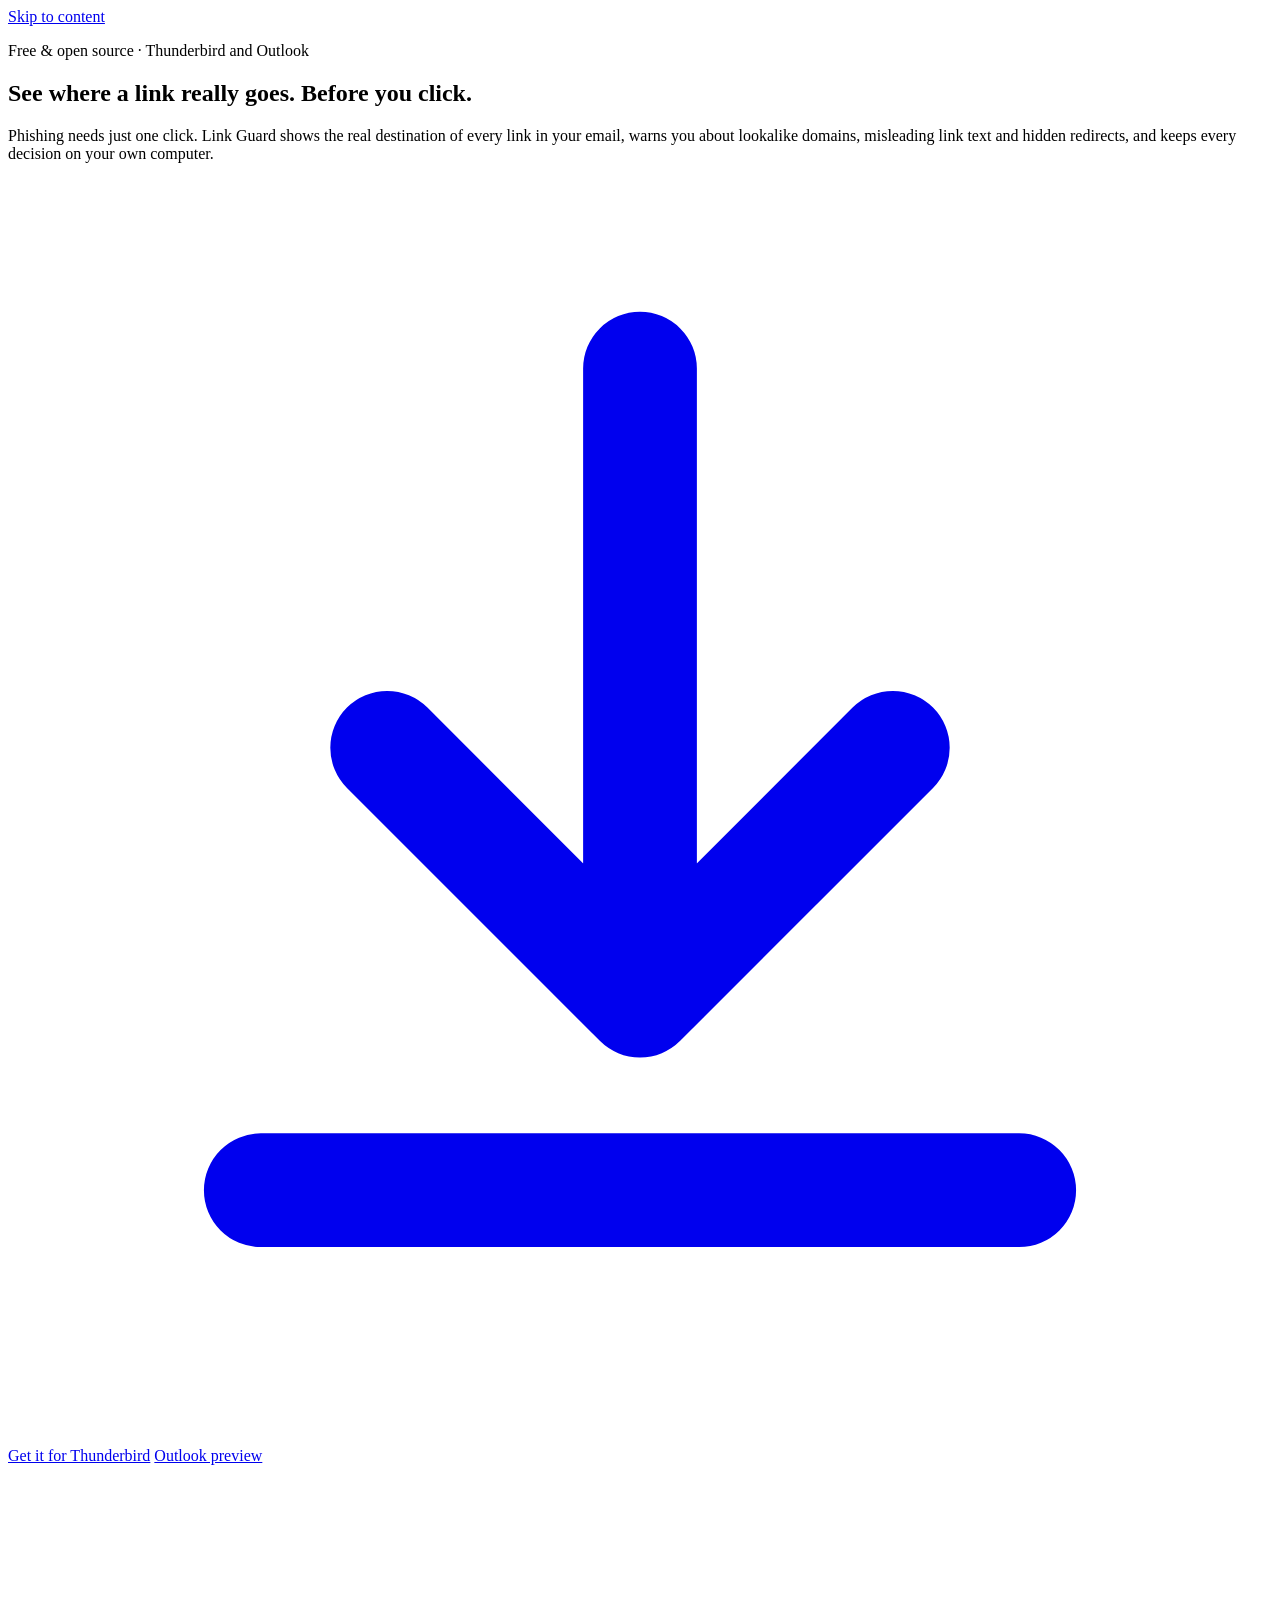
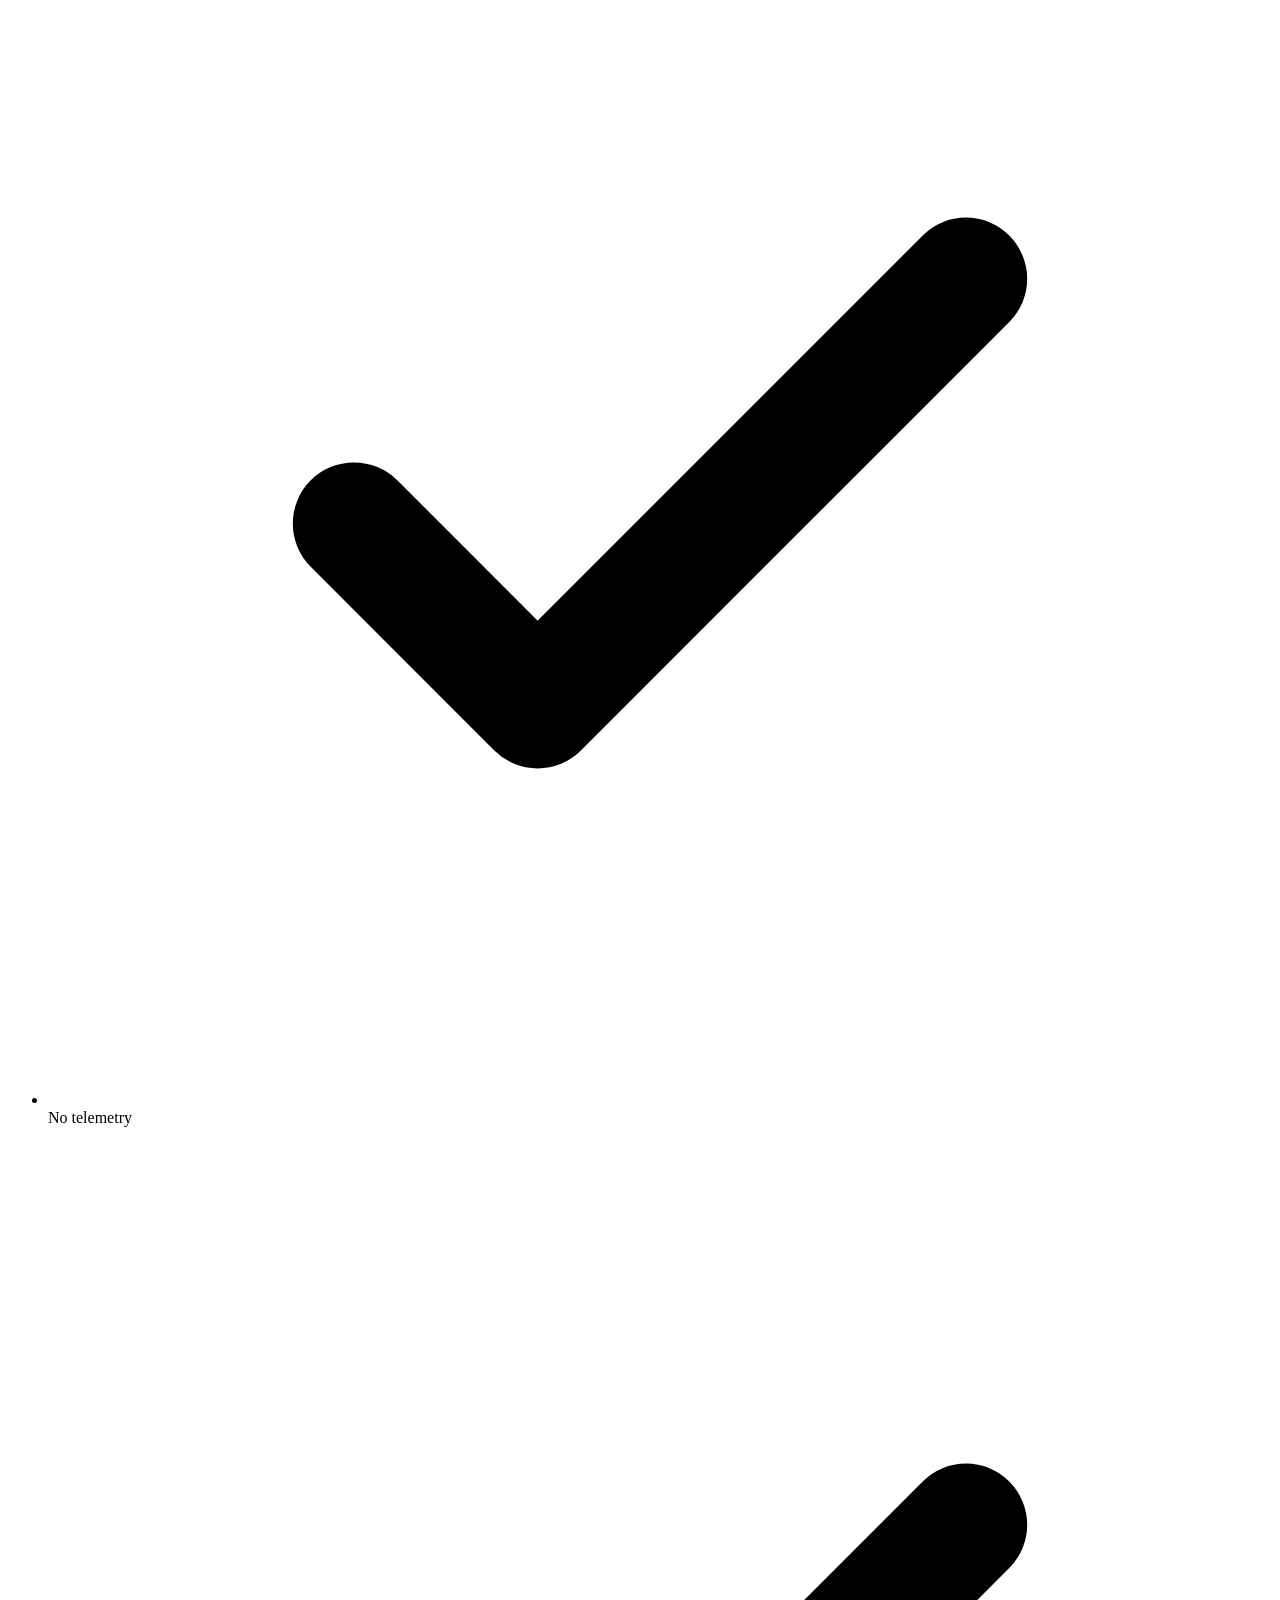
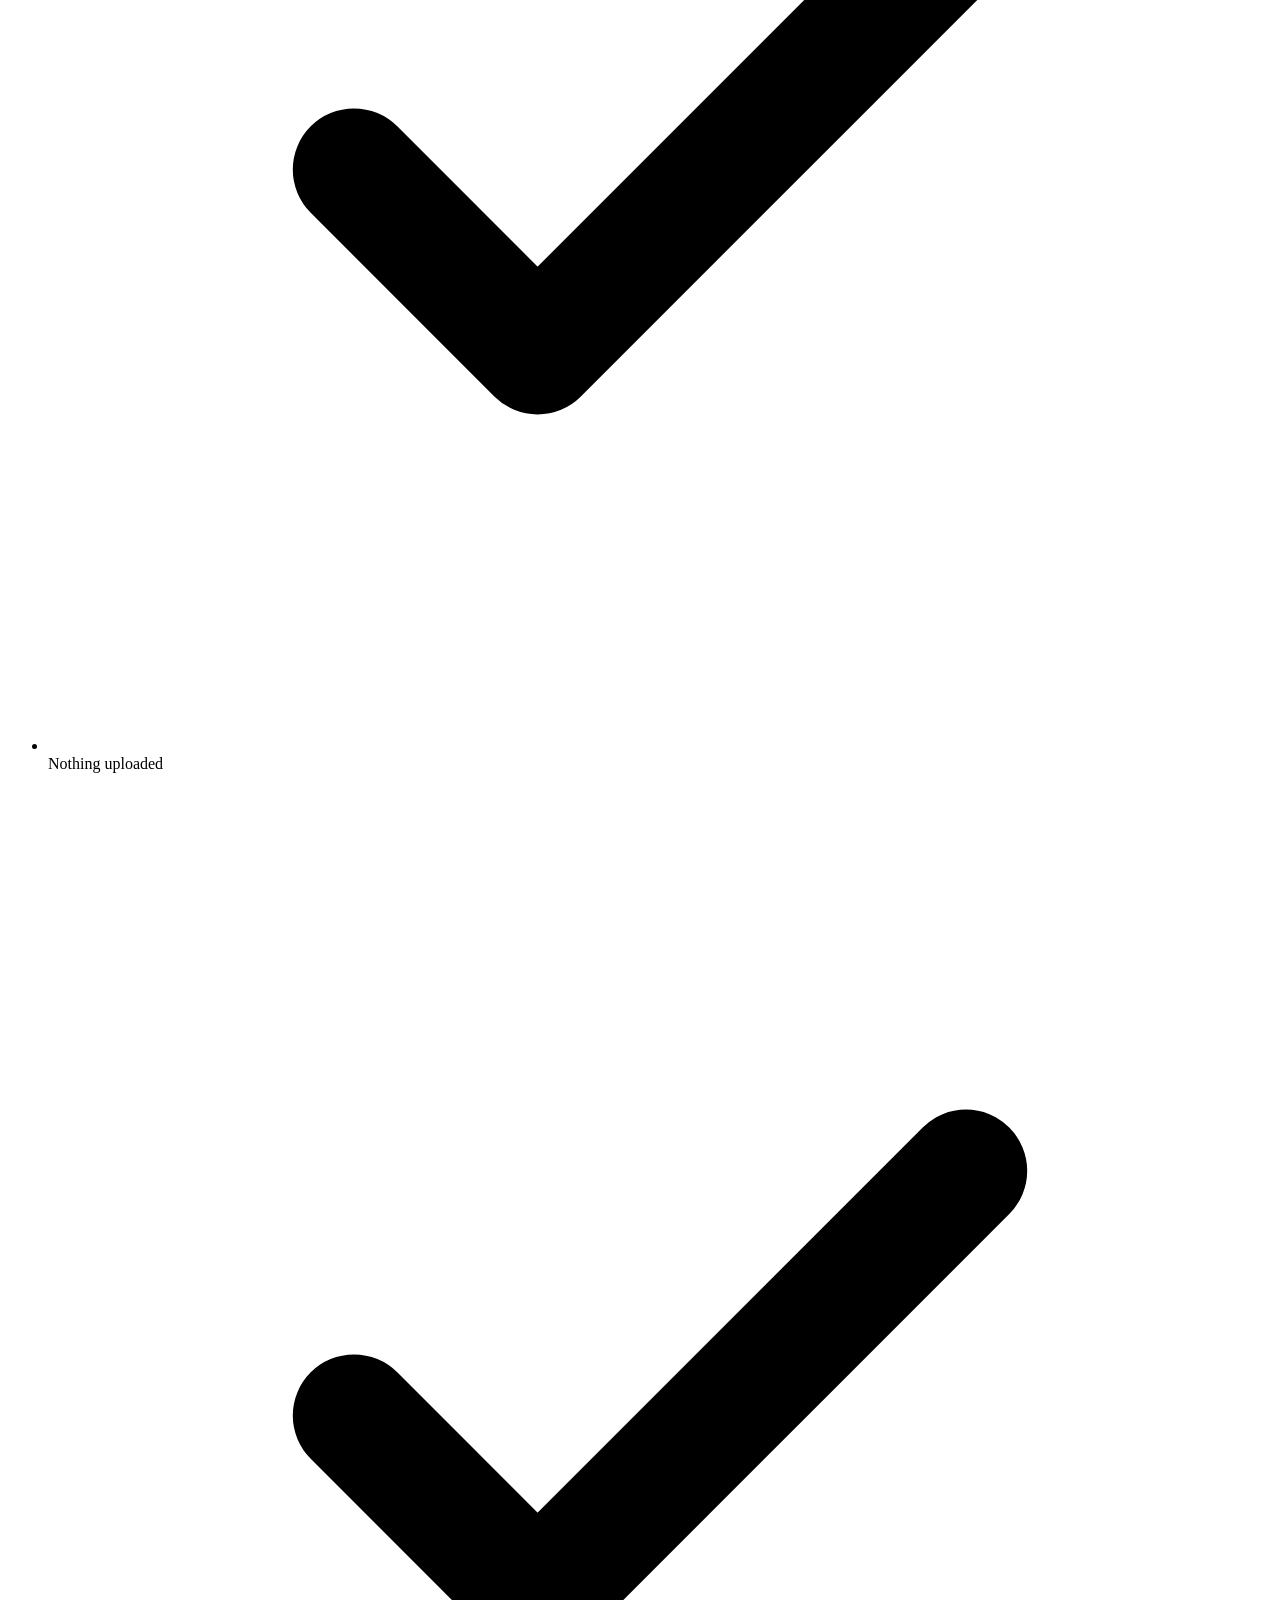
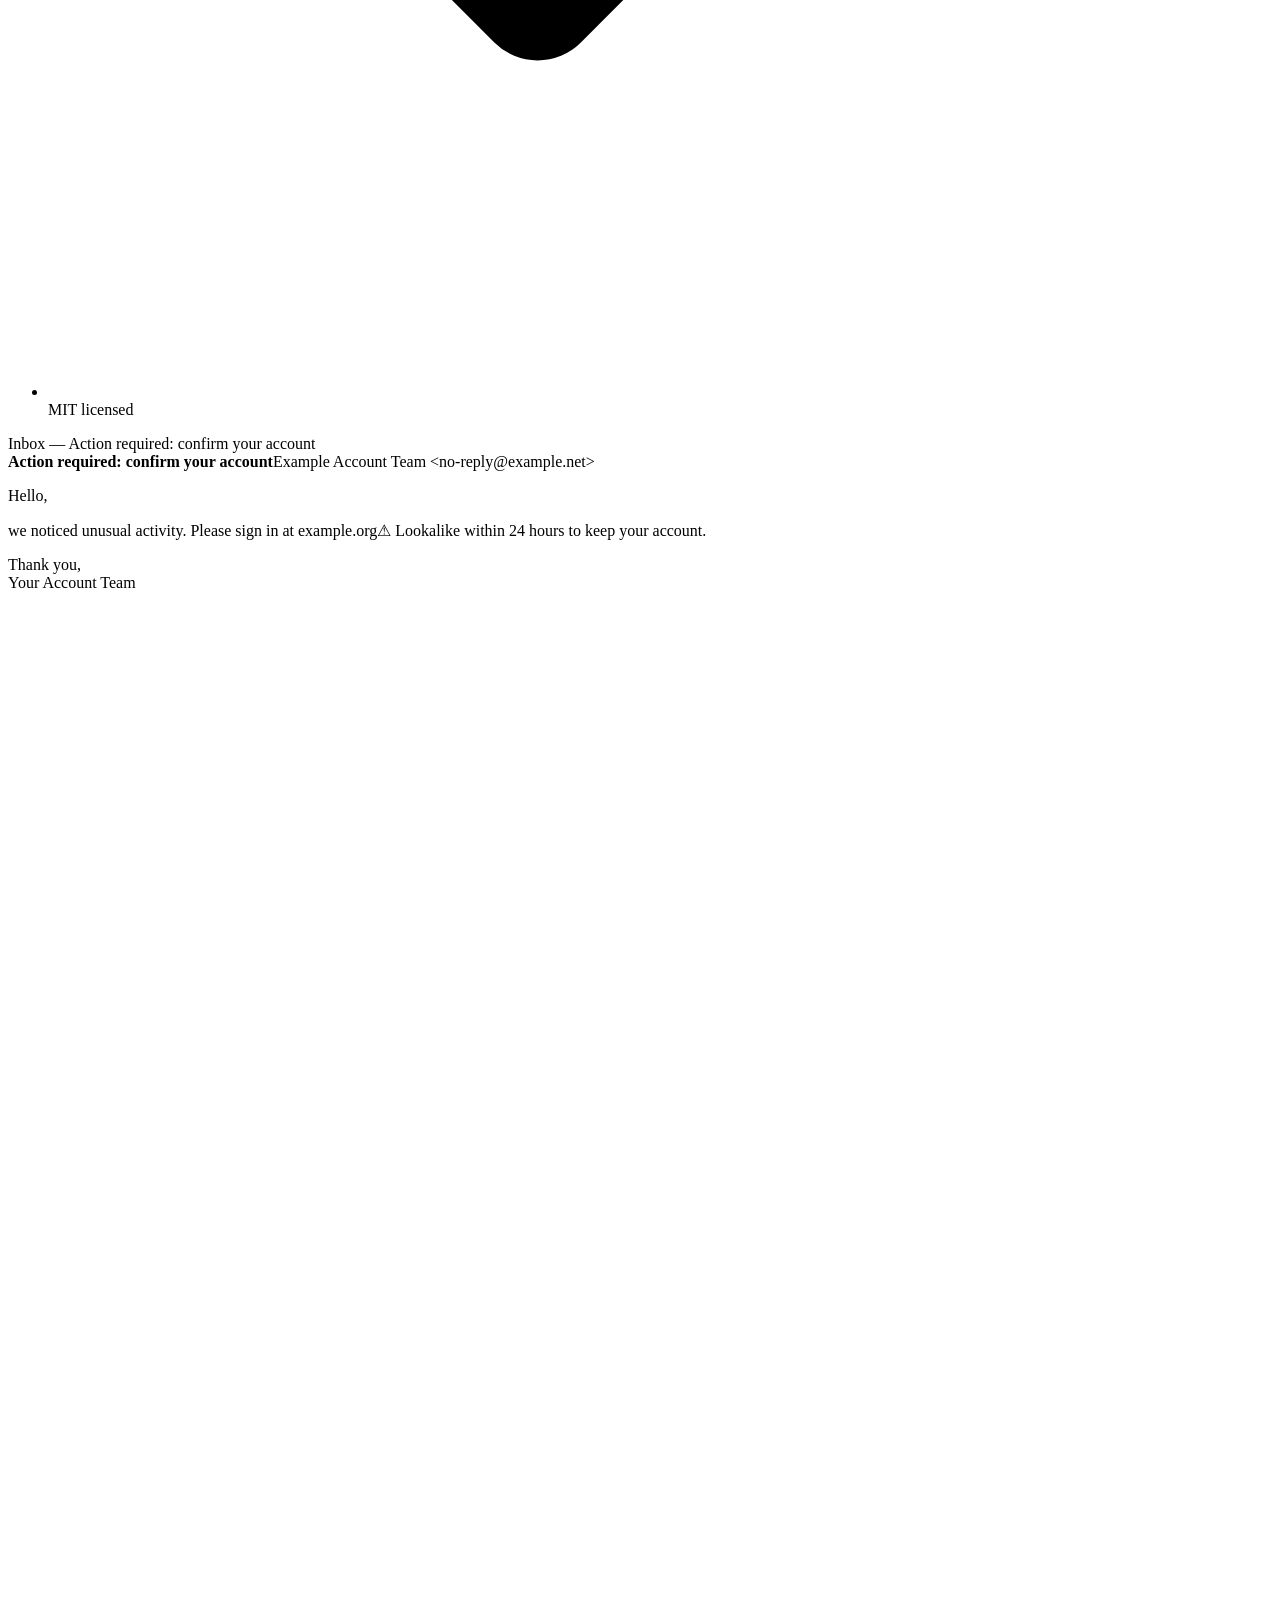
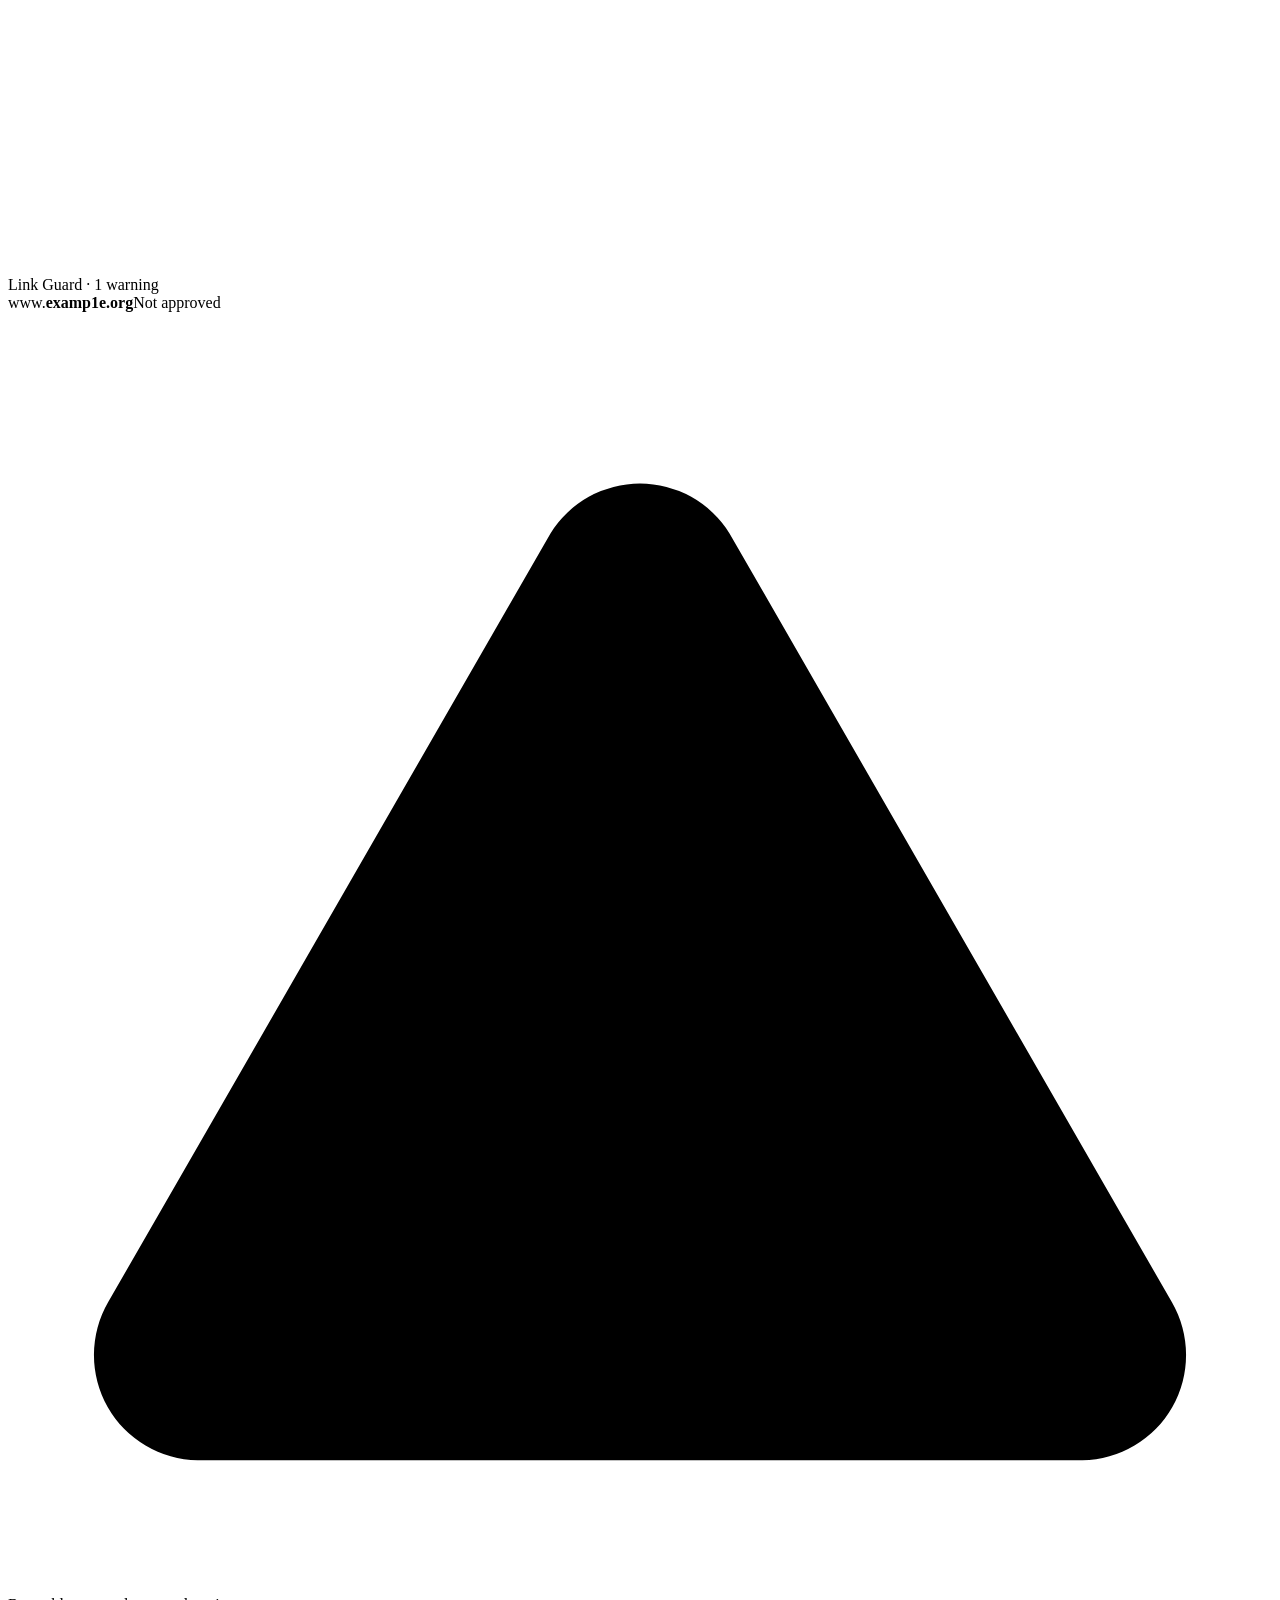
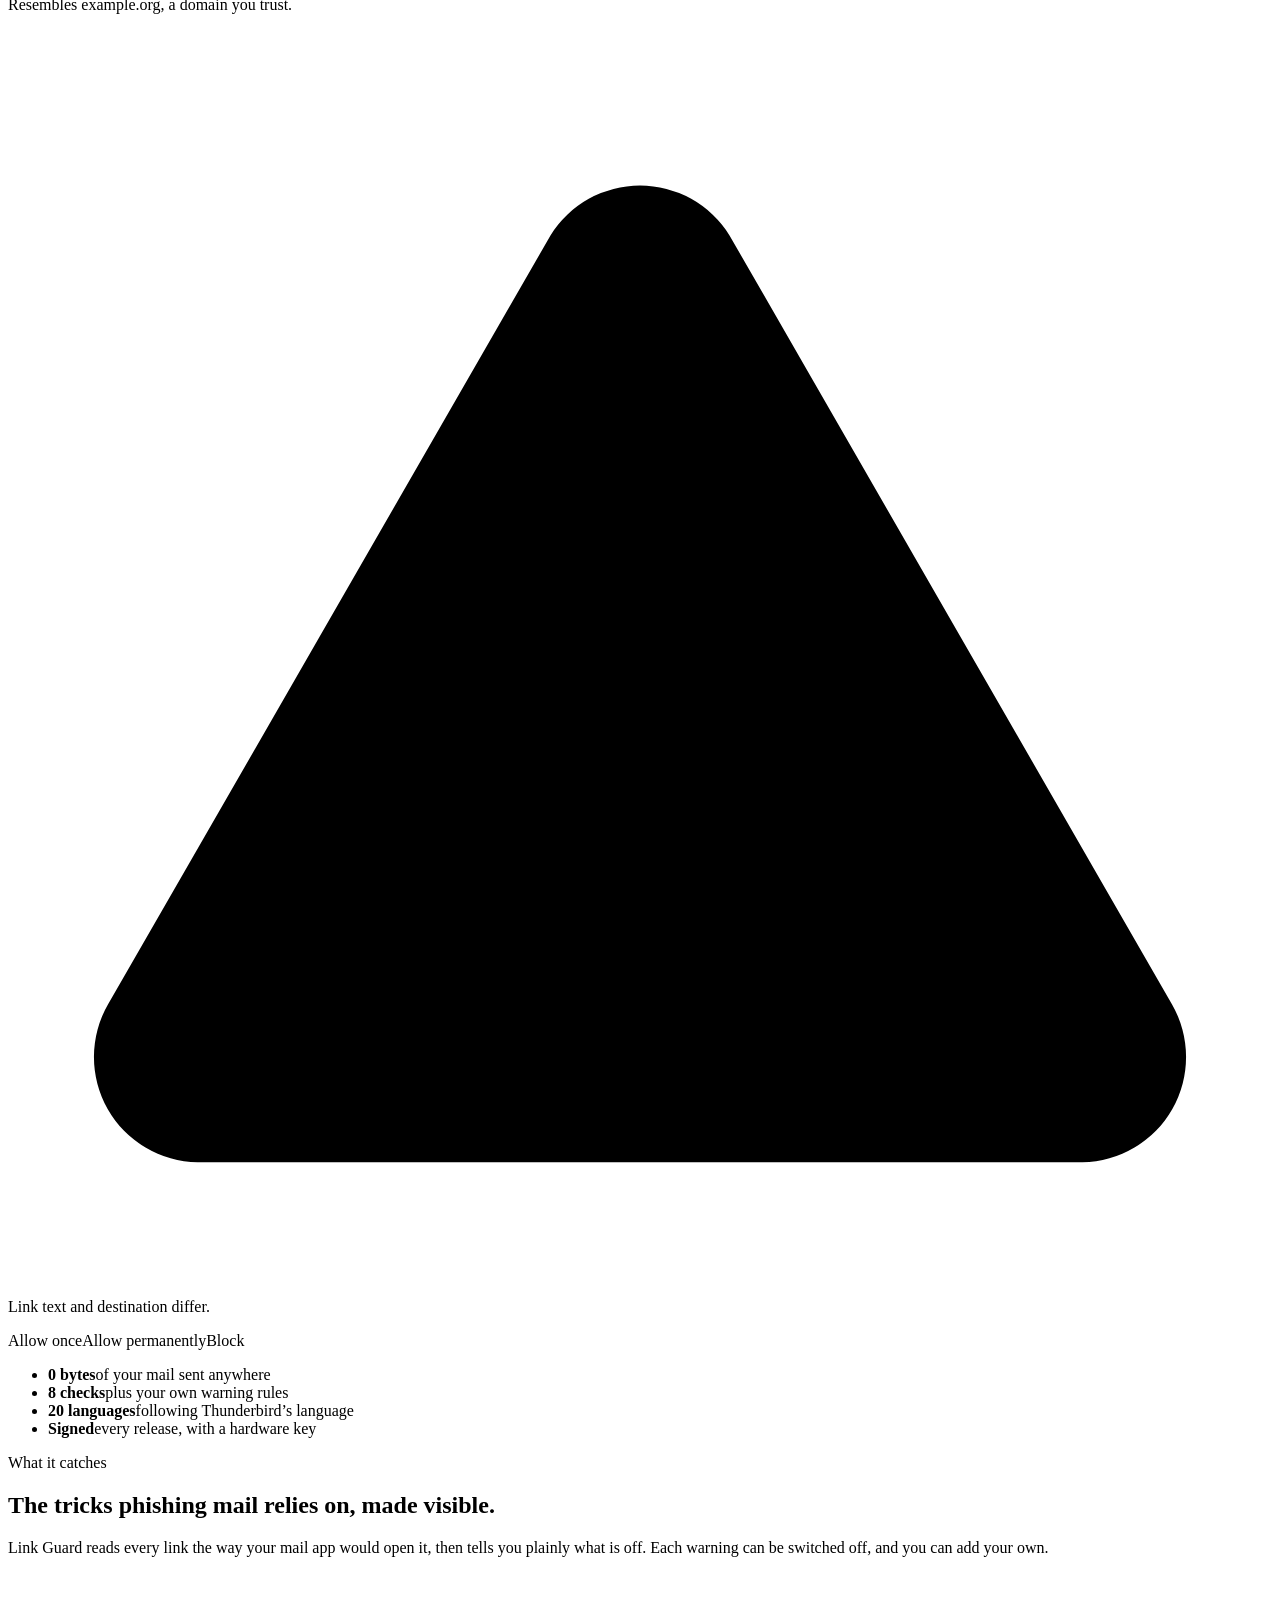
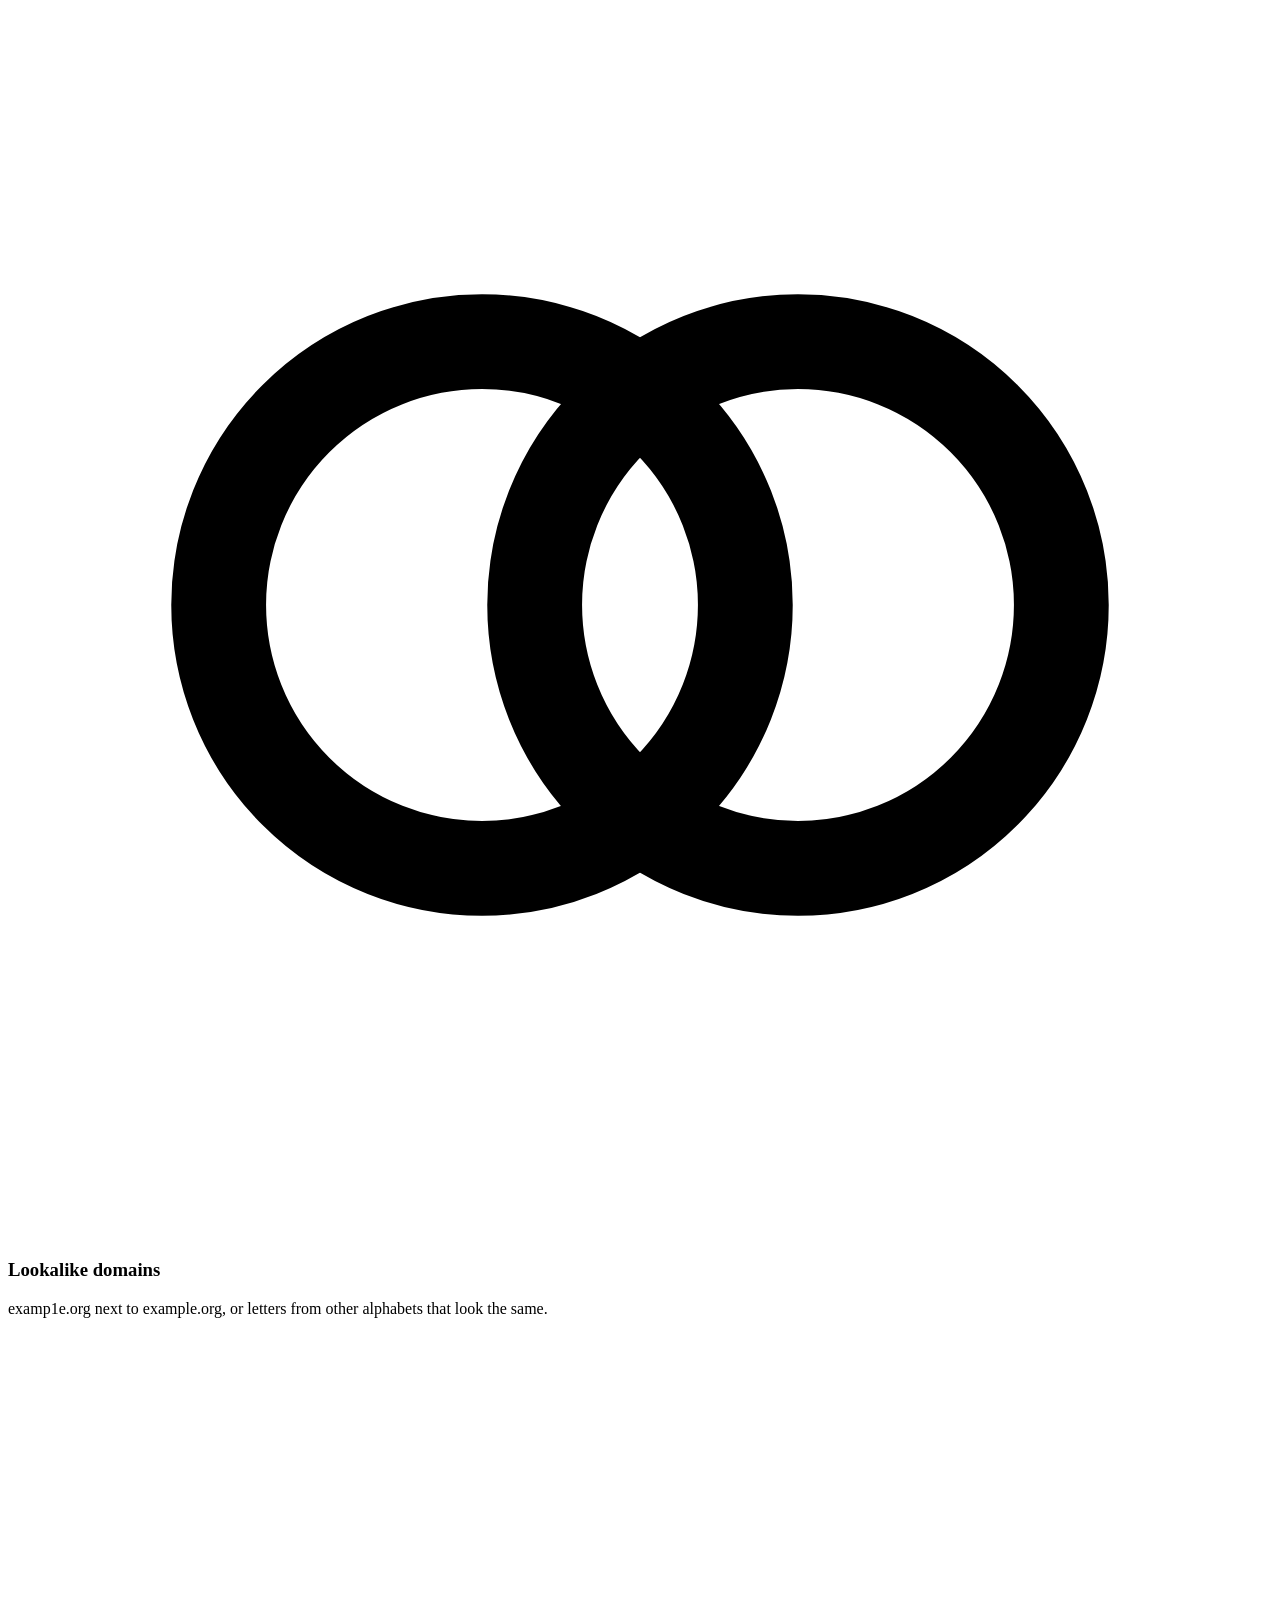
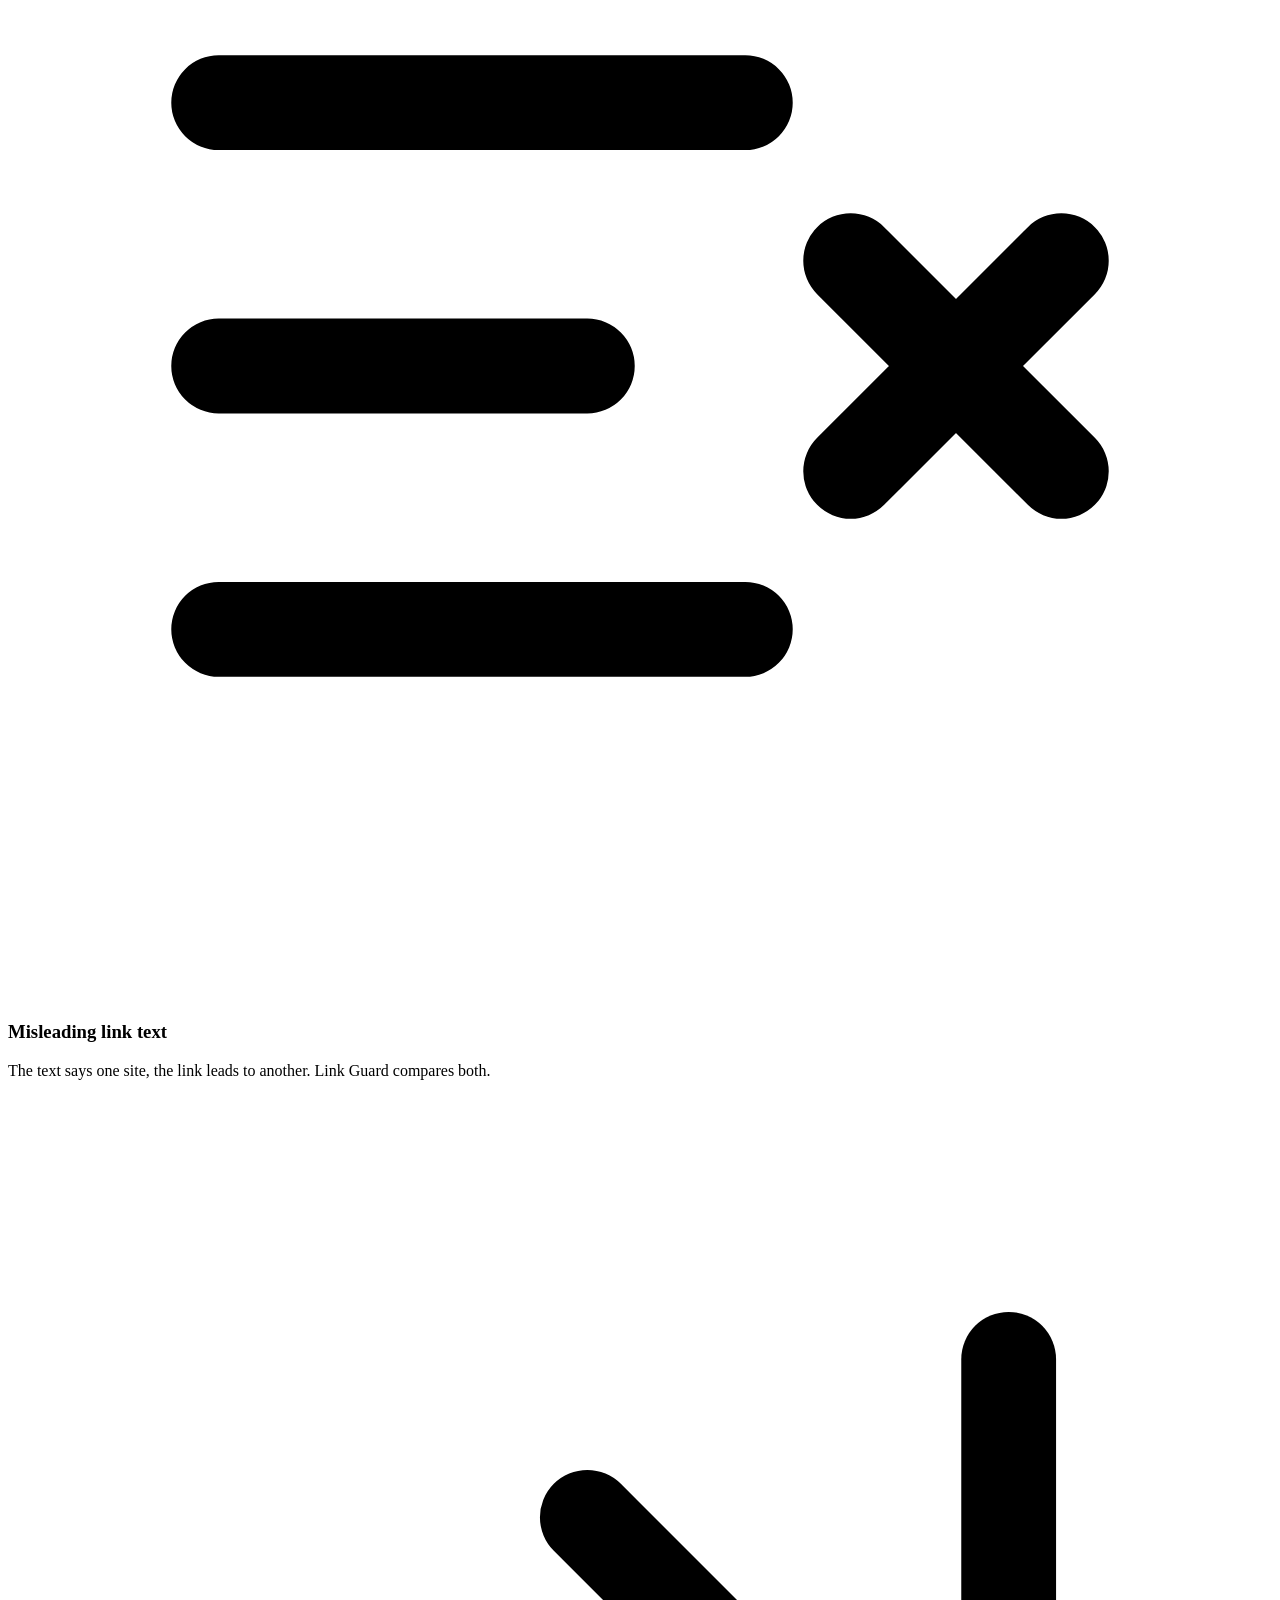
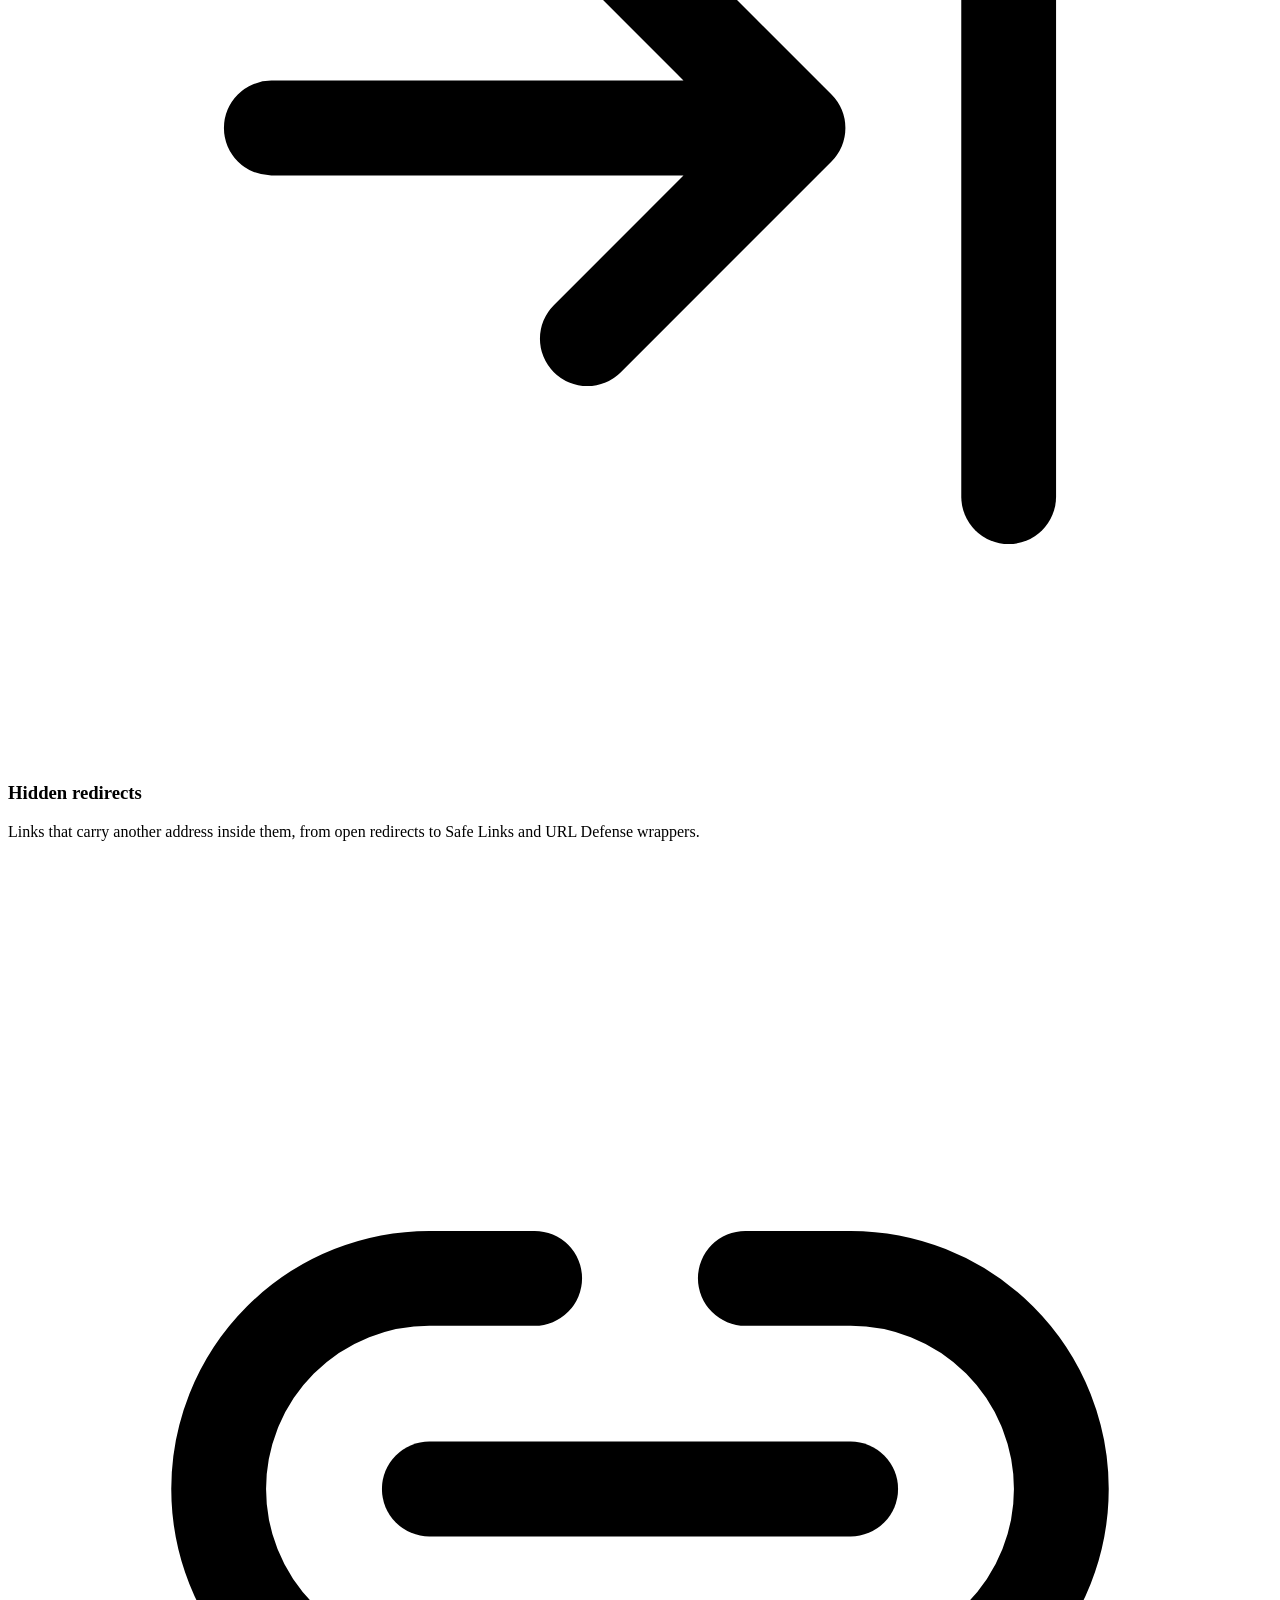
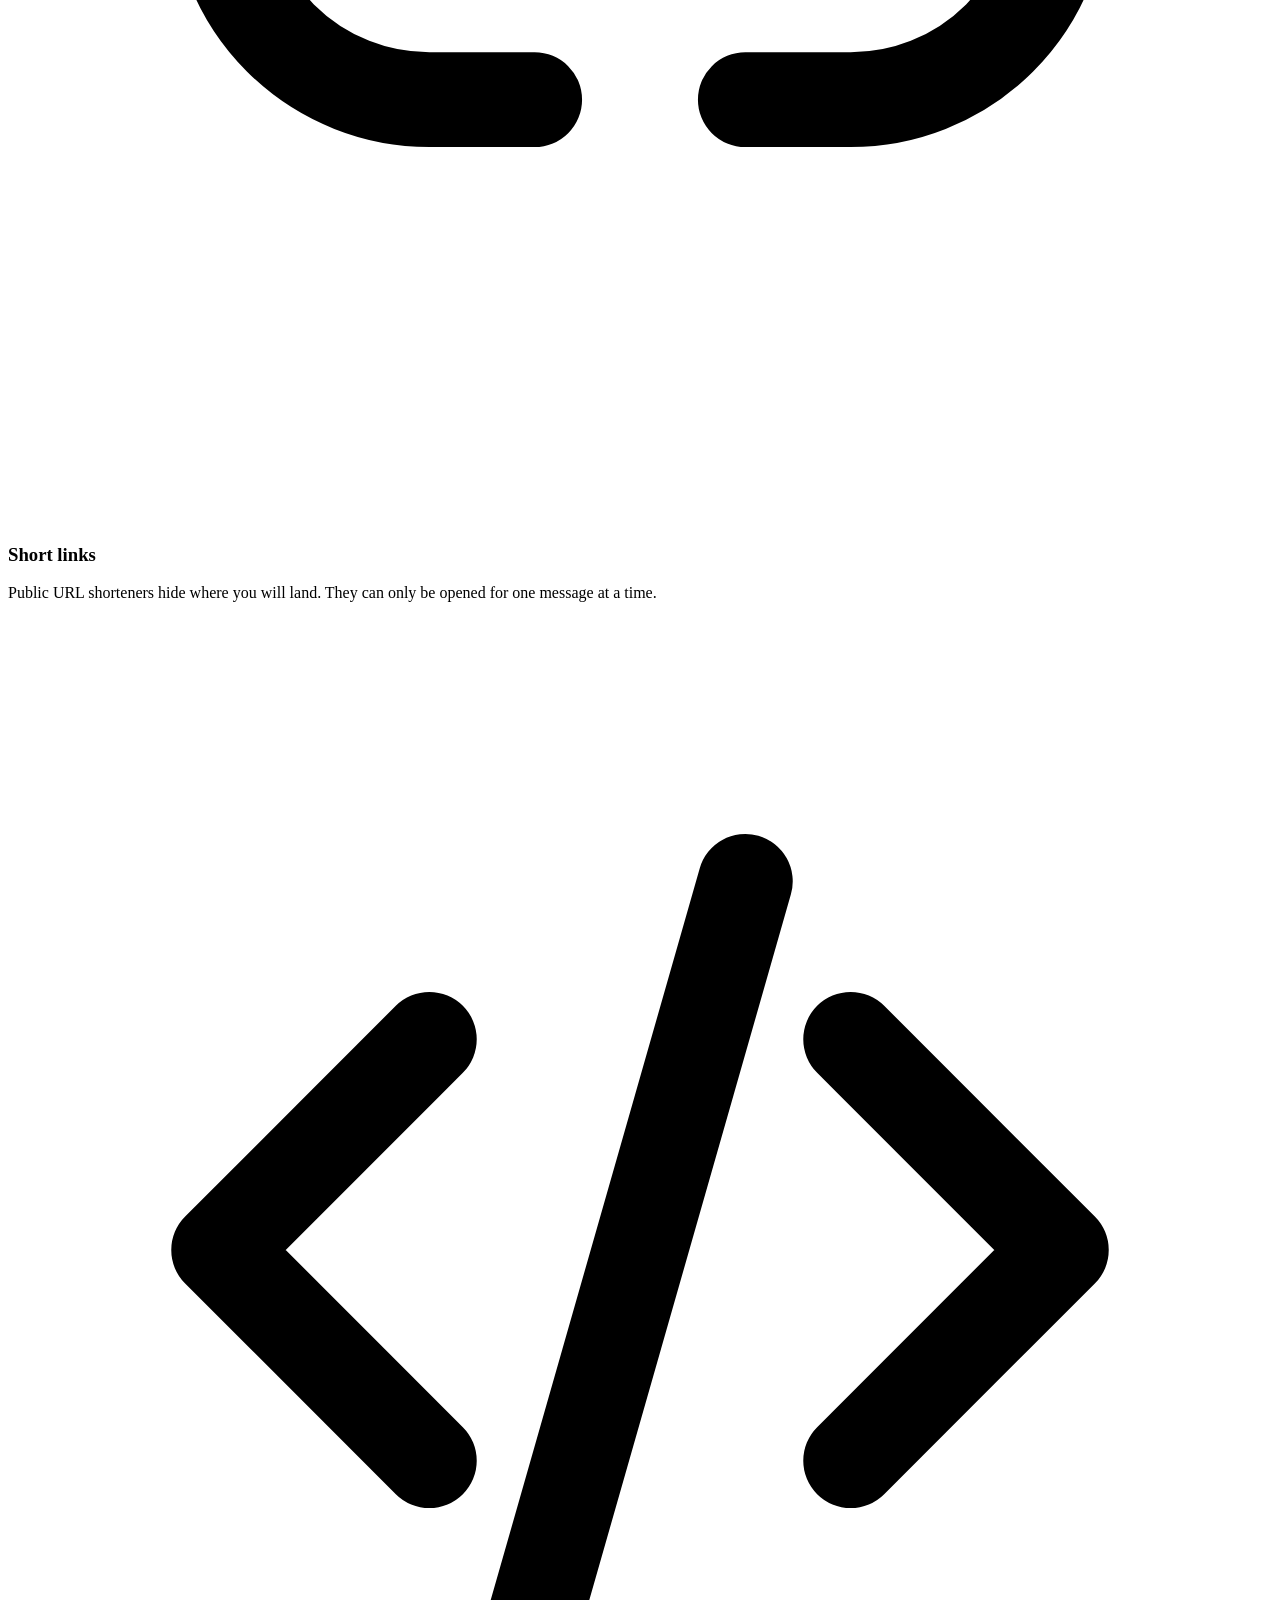
==== src/index.html @ e57154f4 "Landing page for Link Guard A static landing page for link-guard.nullringresearch.de with a 404 page" ====
<!doctype html>
<html lang="en">
<head>
<meta charset="utf-8">
<meta name="viewport" content="width=device-width, initial-scale=1">
<title>Link Guard — check every link before you click</title>
<meta name="description" content="Link Guard shows where every link in an email really leads, warns about lookalike domains, misleading link text and hidden redirects, and keeps your decisions on your computer. Free and open source for Thunderbird and Outlook.">
<meta name="author" content="Marco Schmitt, NULLRING Research">
<meta name="theme-color" content="#ffffff" media="(prefers-color-scheme: light)">
<meta name="theme-color" content="#0f141b" media="(prefers-color-scheme: dark)">
<meta property="og:type" content="website">
<meta property="og:site_name" content="Link Guard">
<meta property="og:title" content="Link Guard — check every link before you click">
<meta property="og:description" content="Phishing warnings for Thunderbird and Outlook. Free, open source, nothing uploaded.">
<meta property="og:url" content="https://link-guard.nullringresearch.de/">
<meta property="og:image" content="https://link-guard.nullringresearch.de/assets/mark-256.png">
<link rel="canonical" href="https://link-guard.nullringresearch.de/">
<link rel="icon" href="/favicon.ico" sizes="16x16 32x32 48x48">
<link rel="icon" href="/assets/mark.svg" type="image/svg+xml">
<style>
/* @fonts */
/* @css */
</style>
</head>
<body>
<!-- @symbol -->
<a class="skip" href="#main">Skip to content</a>

<!-- @header -->

<main id="main">
  <section class="hero" aria-labelledby="hero-title">
    <div class="wrap">
      <div>
        <p class="eyebrow"><span class="dot" aria-hidden="true"></span>Free &amp; open source · Thunderbird and Outlook</p>
        <h1 id="hero-title">See where a link <span class="accent">really</span> goes. Before you click.</h1>
        <p class="lead">Phishing needs just one click. Link Guard shows the real destination of every link in your email, warns you about lookalike domains, misleading link text and hidden redirects, and keeps every decision on your own computer.</p>
        <div class="cta">
          <a class="btn primary" href="/thunderbird/getting-started.html"><svg viewBox="0 0 20 20" fill="none" stroke="currentColor" stroke-width="1.8" stroke-linecap="round" stroke-linejoin="round" aria-hidden="true"><path d="M10 3v10m-4-4 4 4 4-4M4 16h12"/></svg>Get it for Thunderbird</a>
          <a class="btn" href="/outlook/">Outlook preview</a>
        </div>
        <ul class="facts">
          <li><svg viewBox="0 0 20 20" fill="none" stroke="currentColor" stroke-width="2" stroke-linecap="round" stroke-linejoin="round" aria-hidden="true"><path d="m5 10.5 3 3 7-7"/></svg>No telemetry</li>
          <li><svg viewBox="0 0 20 20" fill="none" stroke="currentColor" stroke-width="2" stroke-linecap="round" stroke-linejoin="round" aria-hidden="true"><path d="m5 10.5 3 3 7-7"/></svg>Nothing uploaded</li>
          <li><svg viewBox="0 0 20 20" fill="none" stroke="currentColor" stroke-width="2" stroke-linecap="round" stroke-linejoin="round" aria-hidden="true"><path d="m5 10.5 3 3 7-7"/></svg>MIT licensed</li>
        </ul>
      </div>

      <div class="demo" role="img" aria-label="Example: an email asks the reader to sign in at example.org, but the link leads to www.examp1e.org. Link Guard keeps the link inactive and warns that the domain looks like example.org and that the link text names a different site.">
        <div class="mail" aria-hidden="true">
          <div class="mail-bar"><i></i><i></i><i></i><span>Inbox — Action required: confirm your account</span></div>
          <div class="mail-head"><strong>Action required: confirm your account</strong>Example Account Team &lt;no-reply@example.net&gt;</div>
          <div class="mail-body">
            <p>Hello,</p>
            <p>we noticed unusual activity. Please <span class="dead">sign in at example.org</span><span class="tag">⚠ Lookalike</span> within 24 hours to keep your account.</p>
            <p>Thank you,<br>Your Account Team</p>
          </div>
        </div>
        <div class="notice" aria-hidden="true">
          <div class="notice-head"><svg viewBox="0 0 64 64" aria-hidden="true"><use href="#lg-mark"/></svg>Link Guard · 1 warning</div>
          <div class="host"><span>www.<b>examp1e.org</b></span><span class="badge">Not approved</span></div>
          <p class="risk"><svg viewBox="0 0 24 24"><path fill="currentColor" d="M10.3 3.9a2 2 0 0 1 3.4 0l8.4 14.6a2 2 0 0 1-1.7 3H3.6a2 2 0 0 1-1.7-3z"/><path d="M12 9v5.2" stroke="var(--danger-tint)" stroke-width="2.4" stroke-linecap="round"/><circle cx="12" cy="17.6" r="1.4" fill="var(--danger-tint)"/></svg>Resembles example.org, a domain you trust.</p>
          <p class="risk"><svg viewBox="0 0 24 24"><path fill="currentColor" d="M10.3 3.9a2 2 0 0 1 3.4 0l8.4 14.6a2 2 0 0 1-1.7 3H3.6a2 2 0 0 1-1.7-3z"/><path d="M12 9v5.2" stroke="var(--danger-tint)" stroke-width="2.4" stroke-linecap="round"/><circle cx="12" cy="17.6" r="1.4" fill="var(--danger-tint)"/></svg>Link text and destination differ.</p>
          <div class="notice-actions"><span>Allow once</span><span>Allow permanently</span><span class="block">Block</span></div>
        </div>
      </div>
    </div>
  </section>

  <div class="strip">
    <div class="wrap">
      <ul>
        <li><b>0 bytes</b><span>of your mail sent anywhere</span></li>
        <li><b>8 checks</b><span>plus your own warning rules</span></li>
        <li><b>20 languages</b><span>following Thunderbird’s language</span></li>
        <li><b>Signed</b><span>every release, with a hardware key</span></li>
      </ul>
    </div>
  </div>

  <section class="block" id="features" aria-labelledby="features-title">
    <div class="wrap">
      <p class="kicker">What it catches</p>
      <h2 id="features-title">The tricks phishing mail relies on, made visible.</h2>
      <p class="intro">Link Guard reads every link the way your mail app would open it, then tells you plainly what is off. Each warning can be switched off, and you can add your own.</p>
      <div class="grid">
        <article class="card"><span class="ico"><svg viewBox="0 0 24 24" fill="none" stroke="currentColor" stroke-width="1.8" stroke-linecap="round" stroke-linejoin="round" aria-hidden="true"><circle cx="9" cy="12" r="5"/><circle cx="15" cy="12" r="5"/></svg></span><h3>Lookalike domains</h3><p><span class="mono">examp1e.org</span> next to <span class="mono">example.org</span>, or letters from other alphabets that look the same.</p></article>
        <article class="card"><span class="ico"><svg viewBox="0 0 24 24" fill="none" stroke="currentColor" stroke-width="1.8" stroke-linecap="round" stroke-linejoin="round" aria-hidden="true"><path d="M4 7h10M4 12h7M4 17h10"/><path d="m16 10 4 4m0-4-4 4"/></svg></span><h3>Misleading link text</h3><p>The text says one site, the link leads to another. Link Guard compares both.</p></article>
        <article class="card"><span class="ico"><svg viewBox="0 0 24 24" fill="none" stroke="currentColor" stroke-width="1.8" stroke-linecap="round" stroke-linejoin="round" aria-hidden="true"><path d="M5 12h10m-4-4 4 4-4 4"/><path d="M19 5v14"/></svg></span><h3>Hidden redirects</h3><p>Links that carry another address inside them, from open redirects to Safe Links and URL Defense wrappers.</p></article>
        <article class="card"><span class="ico"><svg viewBox="0 0 24 24" fill="none" stroke="currentColor" stroke-width="1.8" stroke-linecap="round" stroke-linejoin="round" aria-hidden="true"><path d="M8 12h8"/><path d="M10 8H8a4 4 0 0 0 0 8h2m4-8h2a4 4 0 0 1 0 8h-2"/></svg></span><h3>Short links</h3><p>Public URL shorteners hide where you will land. They can only be opened for one message at a time.</p></article>
        <article class="card"><span class="ico"><svg viewBox="0 0 24 24" fill="none" stroke="currentColor" stroke-width="1.8" stroke-linecap="round" stroke-linejoin="round" aria-hidden="true"><path d="m8 8-4 4 4 4m8-8 4 4-4 4M14 5l-4 14"/></svg></span><h3>Code in links</h3><p>Script or HTML hidden in a link to a site you trust — the shape of a cross-site scripting attack.</p></article>
        <article class="card"><span class="ico"><svg viewBox="0 0 24 24" fill="none" stroke="currentColor" stroke-width="1.8" stroke-linecap="round" stroke-linejoin="round" aria-hidden="true"><rect x="5" y="10" width="14" height="10" rx="2"/><path d="M8 10V7a4 4 0 0 1 8 0v3"/></svg></span><h3>Credentials &amp; raw IPs</h3><p>User names or passwords inside a link, and bare IP addresses instead of a site name.</p></article>
        <article class="card"><span class="ico"><svg viewBox="0 0 24 24" fill="none" stroke="currentColor" stroke-width="1.8" stroke-linecap="round" stroke-linejoin="round" aria-hidden="true"><path d="M4 6h16M4 12h16M4 18h9"/><path d="m17 16 2 2 3-4"/></svg></span><h3>Allow- and blocklists</h3><p>Import up to 20 lists of 5,000 hosts. Remote blocklists update daily, within strict limits.</p></article>
        <article class="card"><span class="ico"><svg viewBox="0 0 24 24" fill="none" stroke="currentColor" stroke-width="1.8" stroke-linecap="round" stroke-linejoin="round" aria-hidden="true"><path d="M12 3v3m0 12v3M3 12h3m12 0h3"/><circle cx="12" cy="12" r="4"/></svg></span><h3>Your own rules</h3><p>Warn on any pattern in the host, the address or the link text — on an engine that cannot freeze your mail.</p></article>
      </div>
    </div>
  </section>

  <section class="block alt" id="how" aria-labelledby="how-title">
    <div class="wrap">
      <p class="kicker">How it works</p>
      <h2 id="how-title">Nothing opens until you have looked.</h2>
      <p class="intro">No list of “safe” sites is bundled. You decide which sites you trust, and Link Guard holds you to it.</p>
      <ol class="steps">
        <li><h3>Links wait for you</h3><p>In Thunderbird, web links in a message stay inactive until their destination is approved. In Outlook, a pane next to the message checks every link.</p></li>
        <li><h3>You see the real destination</h3><p>A compact notice lists every site the message links to, with the registrable domain highlighted and every warning spelled out.</p></li>
        <li><h3>Approve once, or for good</h3><p>Allow a site for this message, for always, or a whole domain with its subdomains. A block always wins.</p></li>
      </ol>
    </div>
  </section>

  <section class="block" id="privacy" aria-labelledby="privacy-title">
    <div class="wrap split">
      <div>
        <p class="kicker">Private by design</p>
        <h2 id="privacy-title">Your mail never leaves your computer.</h2>
        <ul class="checks">
          <li><svg viewBox="0 0 24 24" fill="none" stroke="currentColor" stroke-width="2" stroke-linecap="round" stroke-linejoin="round" aria-hidden="true"><circle cx="12" cy="12" r="9"/><path d="m8 12.5 3 3 5-6"/></svg><div><b>Checked locally</b><span>Every check runs inside your mail app. No cloud service, no scanning server, no account.</span></div></li>
          <li><svg viewBox="0 0 24 24" fill="none" stroke="currentColor" stroke-width="2" stroke-linecap="round" stroke-linejoin="round" aria-hidden="true"><circle cx="12" cy="12" r="9"/><path d="m8 12.5 3 3 5-6"/></svg><div><b>No telemetry</b><span>No analytics, no tracking, no update pings. The developer receives nothing.</span></div></li>
          <li><svg viewBox="0 0 24 24" fill="none" stroke="currentColor" stroke-width="2" stroke-linecap="round" stroke-linejoin="round" aria-hidden="true"><circle cx="12" cy="12" r="9"/><path d="m8 12.5 3 3 5-6"/></svg><div><b>Minimal permissions</b><span>Read the displayed message, store your settings. No host permissions.</span></div></li>
          <li><svg viewBox="0 0 24 24" fill="none" stroke="currentColor" stroke-width="2" stroke-linecap="round" stroke-linejoin="round" aria-hidden="true"><circle cx="12" cy="12" r="9"/><path d="m8 12.5 3 3 5-6"/></svg><div><b>Network only when you ask</b><span>The only requests go to list addresses you add yourself.</span></div></li>
        </ul>
      </div>
      <figure class="shot">
        <img src="/assets/thunderbird-notice.png" width="1800" height="1581" loading="lazy" alt="Link Guard notice in Thunderbird listing five hosts, with warnings for a lookalike domain, misleading link text and a short link.">
        <figcaption>Link Guard in Thunderbird. Synthetic message, reserved example domains.</figcaption>
      </figure>
    </div>
  </section>

  <section class="block alt" id="get" aria-labelledby="get-title">
    <div class="wrap">
      <p class="kicker">Get Link Guard</p>
      <h2 id="get-title">Pick your mail app.</h2>
      <p class="intro">Same checks, same rules, same promise. Free and open source under the MIT license.</p>
      <div class="products">
        <article class="product">
          <div class="product-head"><h3>Thunderbird</h3><span class="status ok">Available</span></div>
          <p>Links stay inactive right in the message until you approve their destination.</p>
          <ul>
            <li>Thunderbird 151 or newer</li>
            <li>Notice above the message, labels next to each link</li>
            <li>20 languages</li>
          </ul>
          <div class="cta">
            <a class="btn primary" href="https://github.com/marco-schm/thunderbird-link-guard/releases/latest">Download</a>
            <a class="btn" href="/thunderbird/">Documentation</a>
          </div>
        </article>
        <article class="product">
          <div class="product-head"><h3>Outlook</h3><span class="status pre">Preview</span></div>
          <p>A pinned pane next to the message checks every link and opens it only after you approve.</p>
          <ul>
            <li>New Outlook, classic Outlook, Outlook on the web</li>
            <li>Microsoft 365, Exchange and Outlook.com accounts</li>
            <li>Outlook does not let add-ins switch off links inside the message itself</li>
          </ul>
          <div class="cta">
            <a class="btn" href="/outlook/">Documentation</a>
            <a class="btn" href="https://github.com/marco-schm/outlook-link-guard">Source</a>
          </div>
        </article>
      </div>
    </div>
  </section>

  <section class="block" id="security" aria-labelledby="security-title">
    <div class="wrap">
      <p class="kicker">Built like a security tool</p>
      <h2 id="security-title">Made by a vulnerability researcher.</h2>
      <p class="intro">Link Guard comes from <a href="https://nullringresearch.de/">NULLRING Research</a>, an independent lab for operating-system security research. It is built to the standard that research holds other software to.</p>
      <div class="sec-grid">
        <article class="card"><h3>Untrusted input stays untrusted</h3><p>Mail is parsed without running scripts. Imported lists are size-bounded, validated, shown for review and start disabled. Blocklists can only take access away.</p></article>
        <article class="card"><h3>No catastrophic regex</h3><p>Warning rules run on a small linear-time engine, not JavaScript's backtracking one, so no pattern can freeze your mail app.</p></article>
        <article class="card"><h3>Signed releases</h3><p>Every release is built only from a tag signed with a hardware security key, and the signature is checked before anything is published.</p></article>
      </div>
    </div>
  </section>

  <section class="block alt" id="faq" aria-labelledby="faq-title">
    <div class="wrap faq">
      <p class="kicker">Questions</p>
      <h2 id="faq-title">Good to know.</h2>
      <details><summary>Is Link Guard a virus scanner?</summary><p>No. It is a warning aid for links. An approved site can still serve harmful content, and attachments, QR codes and links inside images are outside its checks. Use it together with your usual protection.</p></details>
      <details><summary>Why is there no list of safe sites built in?</summary><p>Because any such list would decide for you and could be wrong for you. You approve the sites you actually use; imported lists are optional and always shown for review first.</p></details>
      <details><summary>Does it slow down my mail?</summary><p>No. Checks take milliseconds, even with 20 imported lists of 5,000 hosts each.</p></details>
      <details><summary>What does it cost?</summary><p>Nothing. Link Guard is free and open source under the MIT license, with no ads and no paid tier.</p></details>
      <details><summary>How do I report a security problem?</summary><p>Privately, through GitHub's vulnerability reporting, as described in the <a href="https://github.com/marco-schm/thunderbird-link-guard/blob/main/SECURITY.md">security policy</a>.</p></details>
    </div>
  </section>

  <section class="final" aria-labelledby="final-title">
    <div class="wrap">
      <h2 id="final-title">Look before you click.</h2>
      <p>Install Link Guard in a minute. It stays out of your way until a link deserves a second look.</p>
      <div class="cta">
        <a class="btn primary" href="/thunderbird/getting-started.html">Get it for Thunderbird</a>
        <a class="btn" href="/outlook/">Outlook preview</a>
      </div>
    </div>
  </section>
</main>

<!-- @footer -->
</body>
</html>
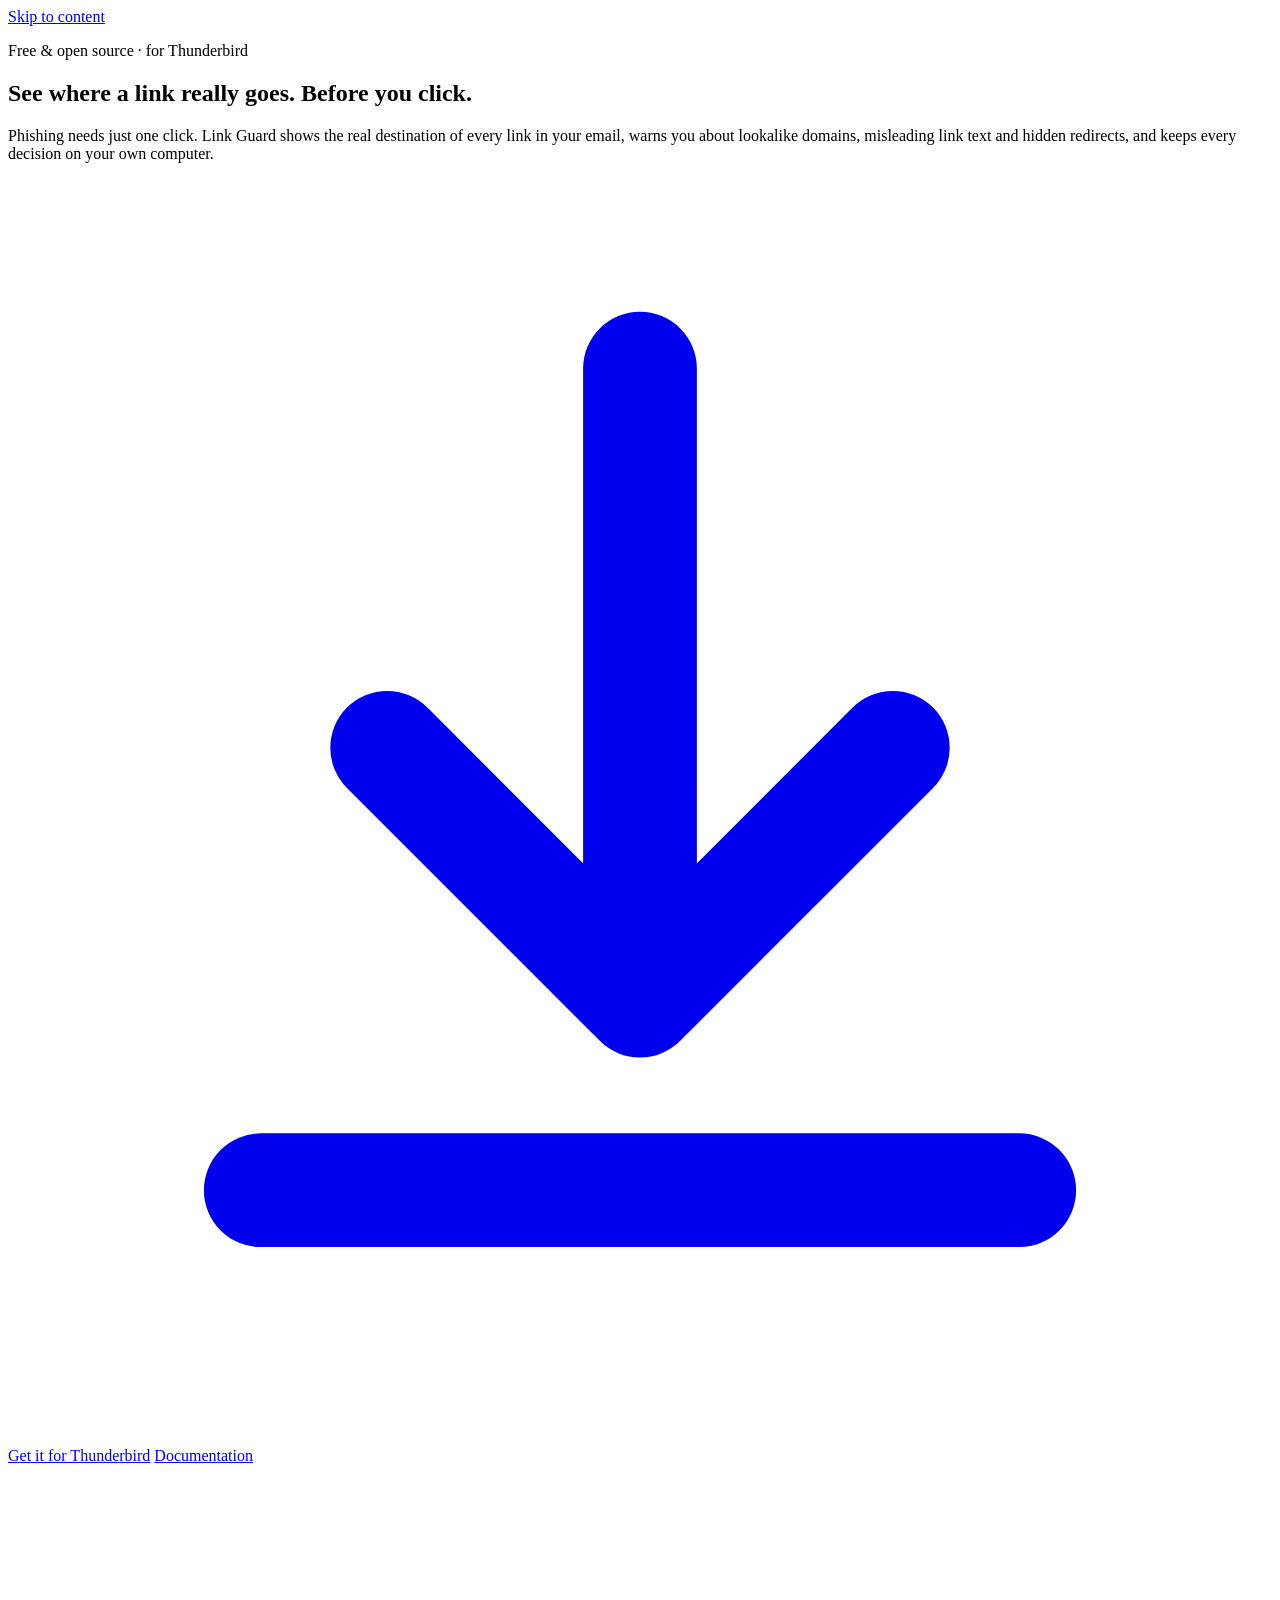
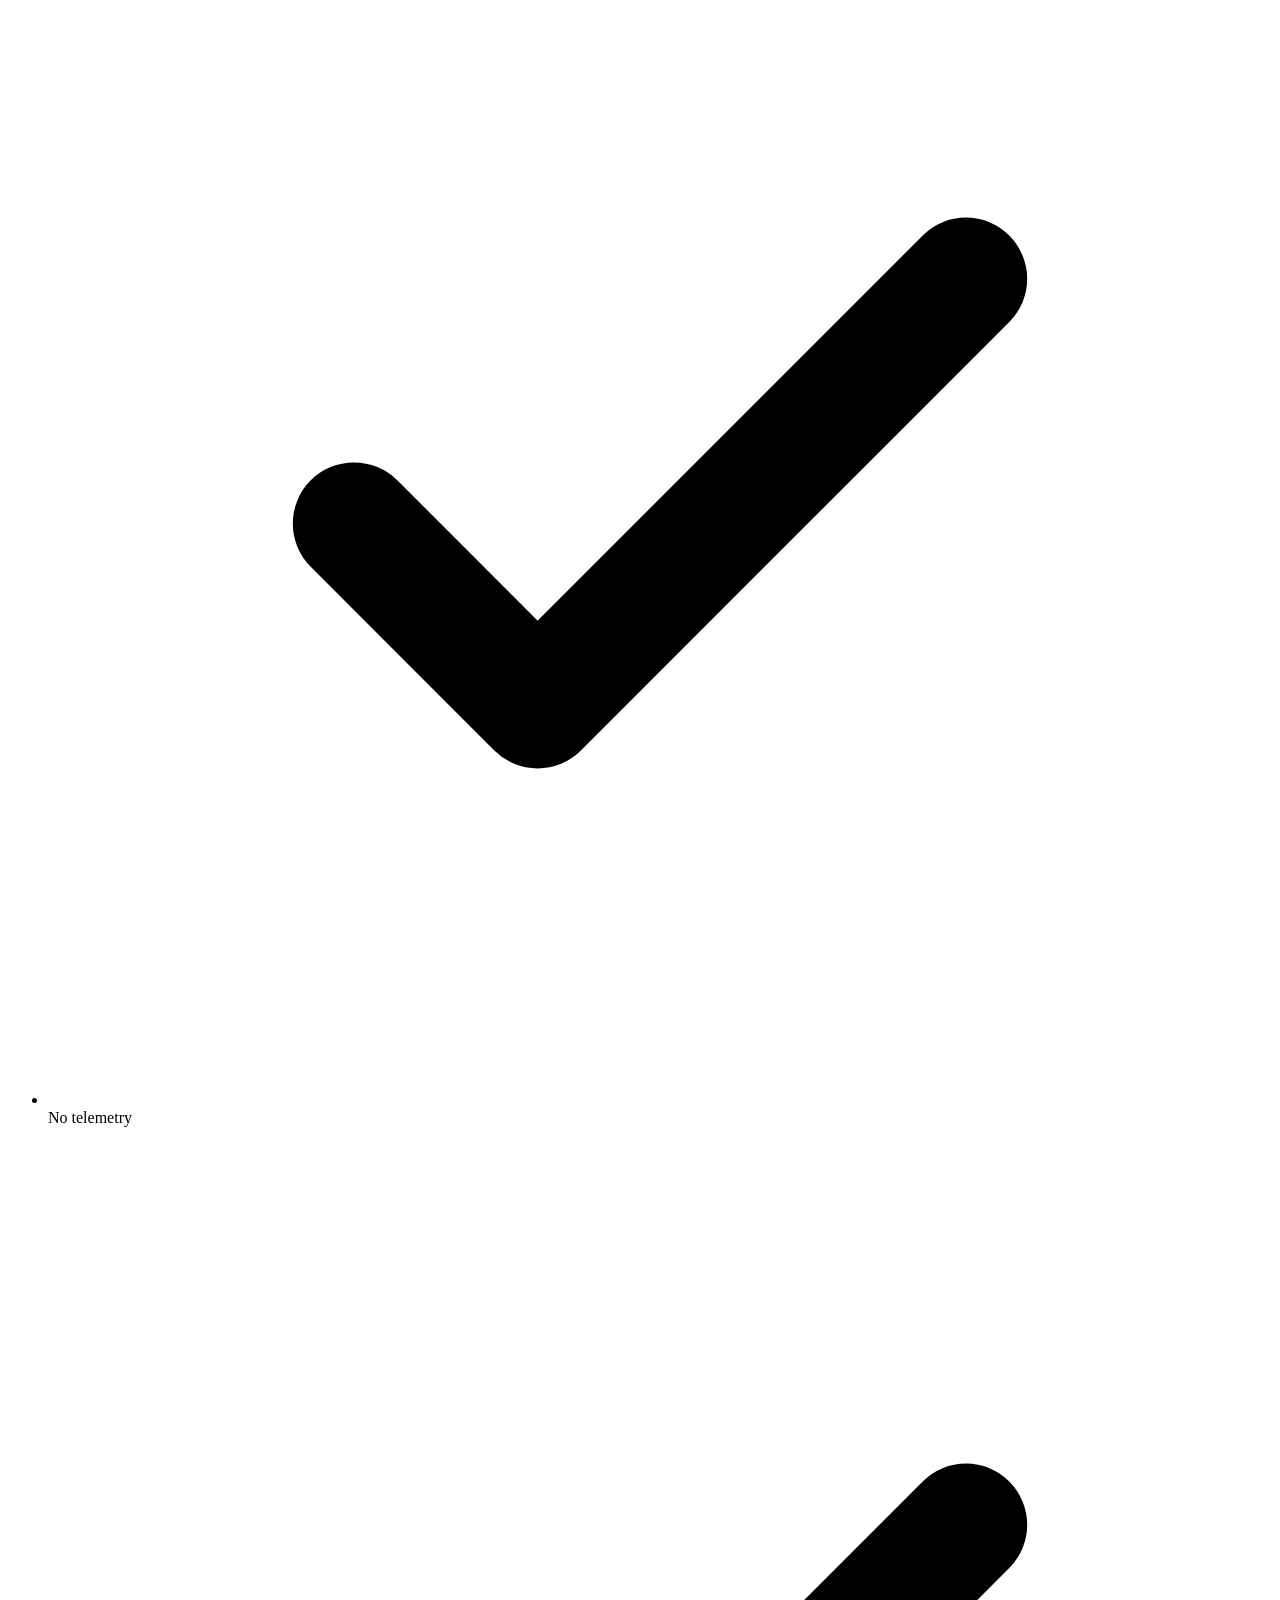
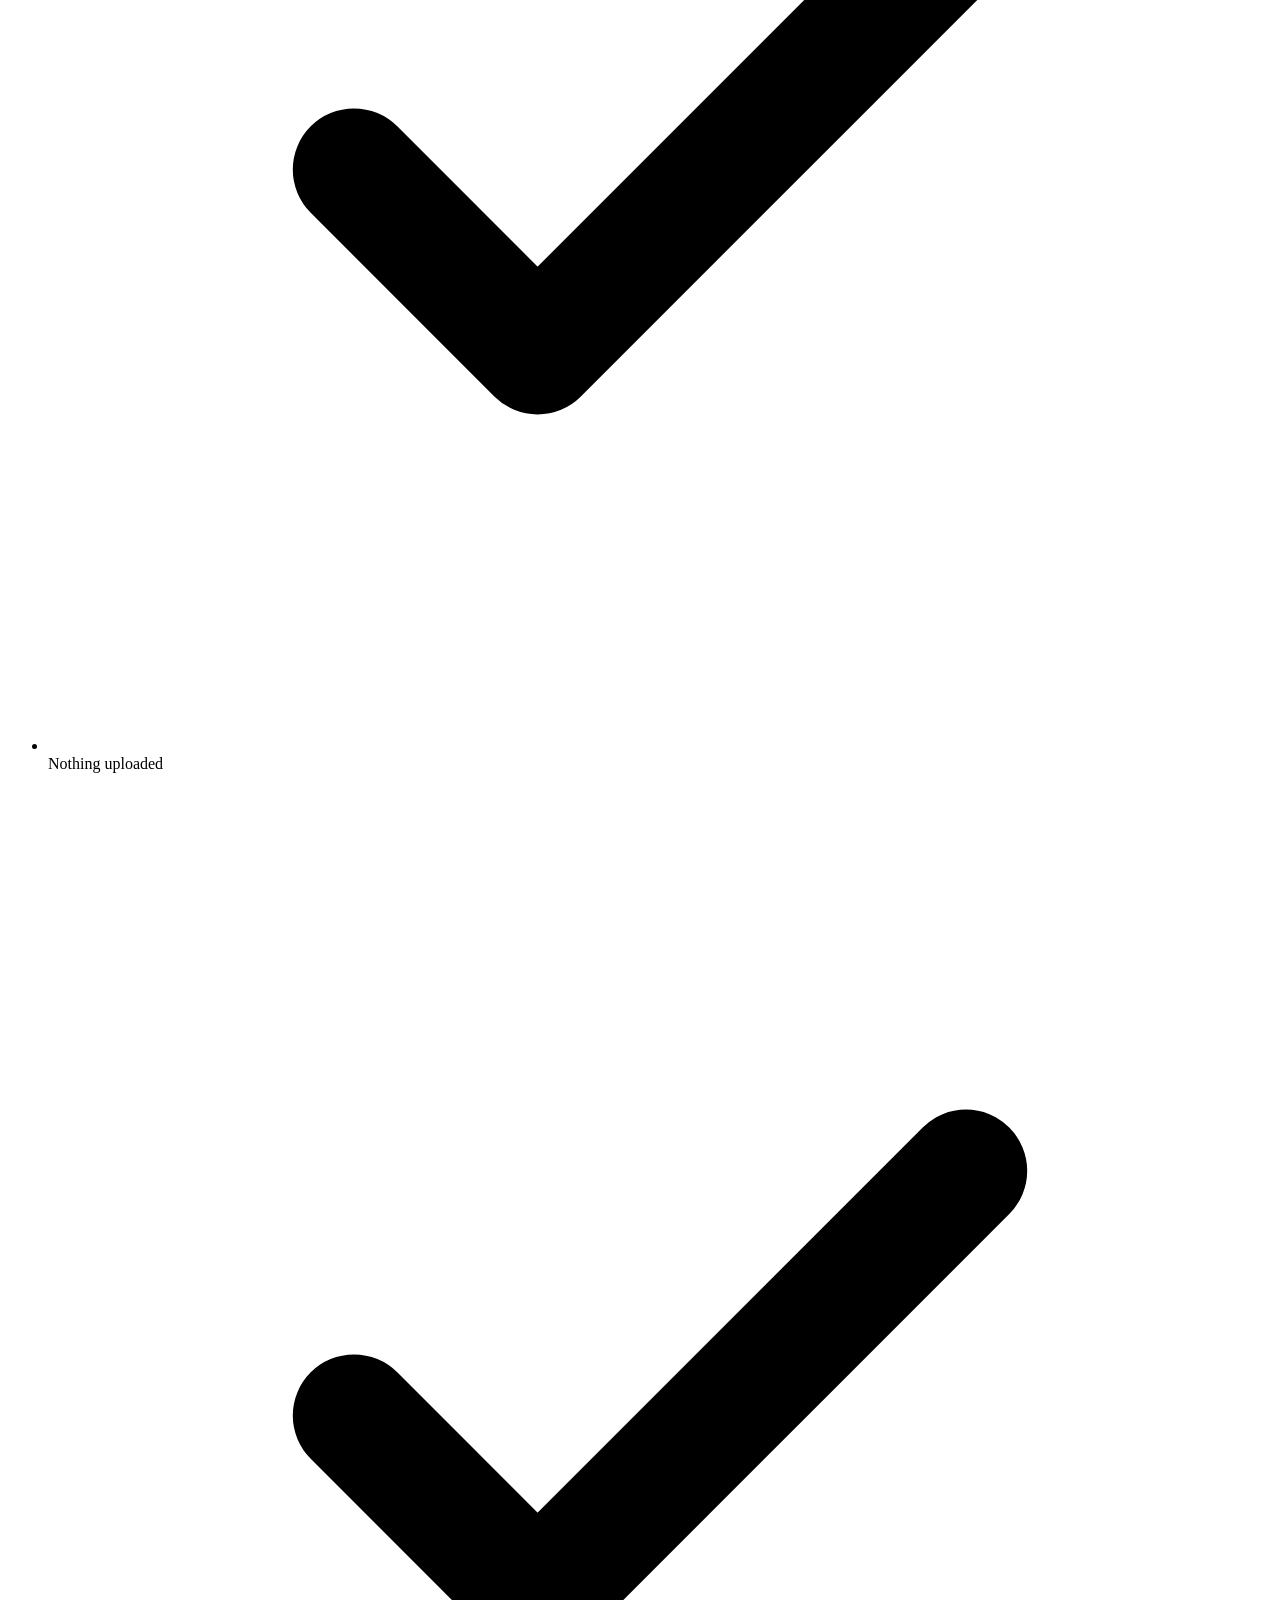
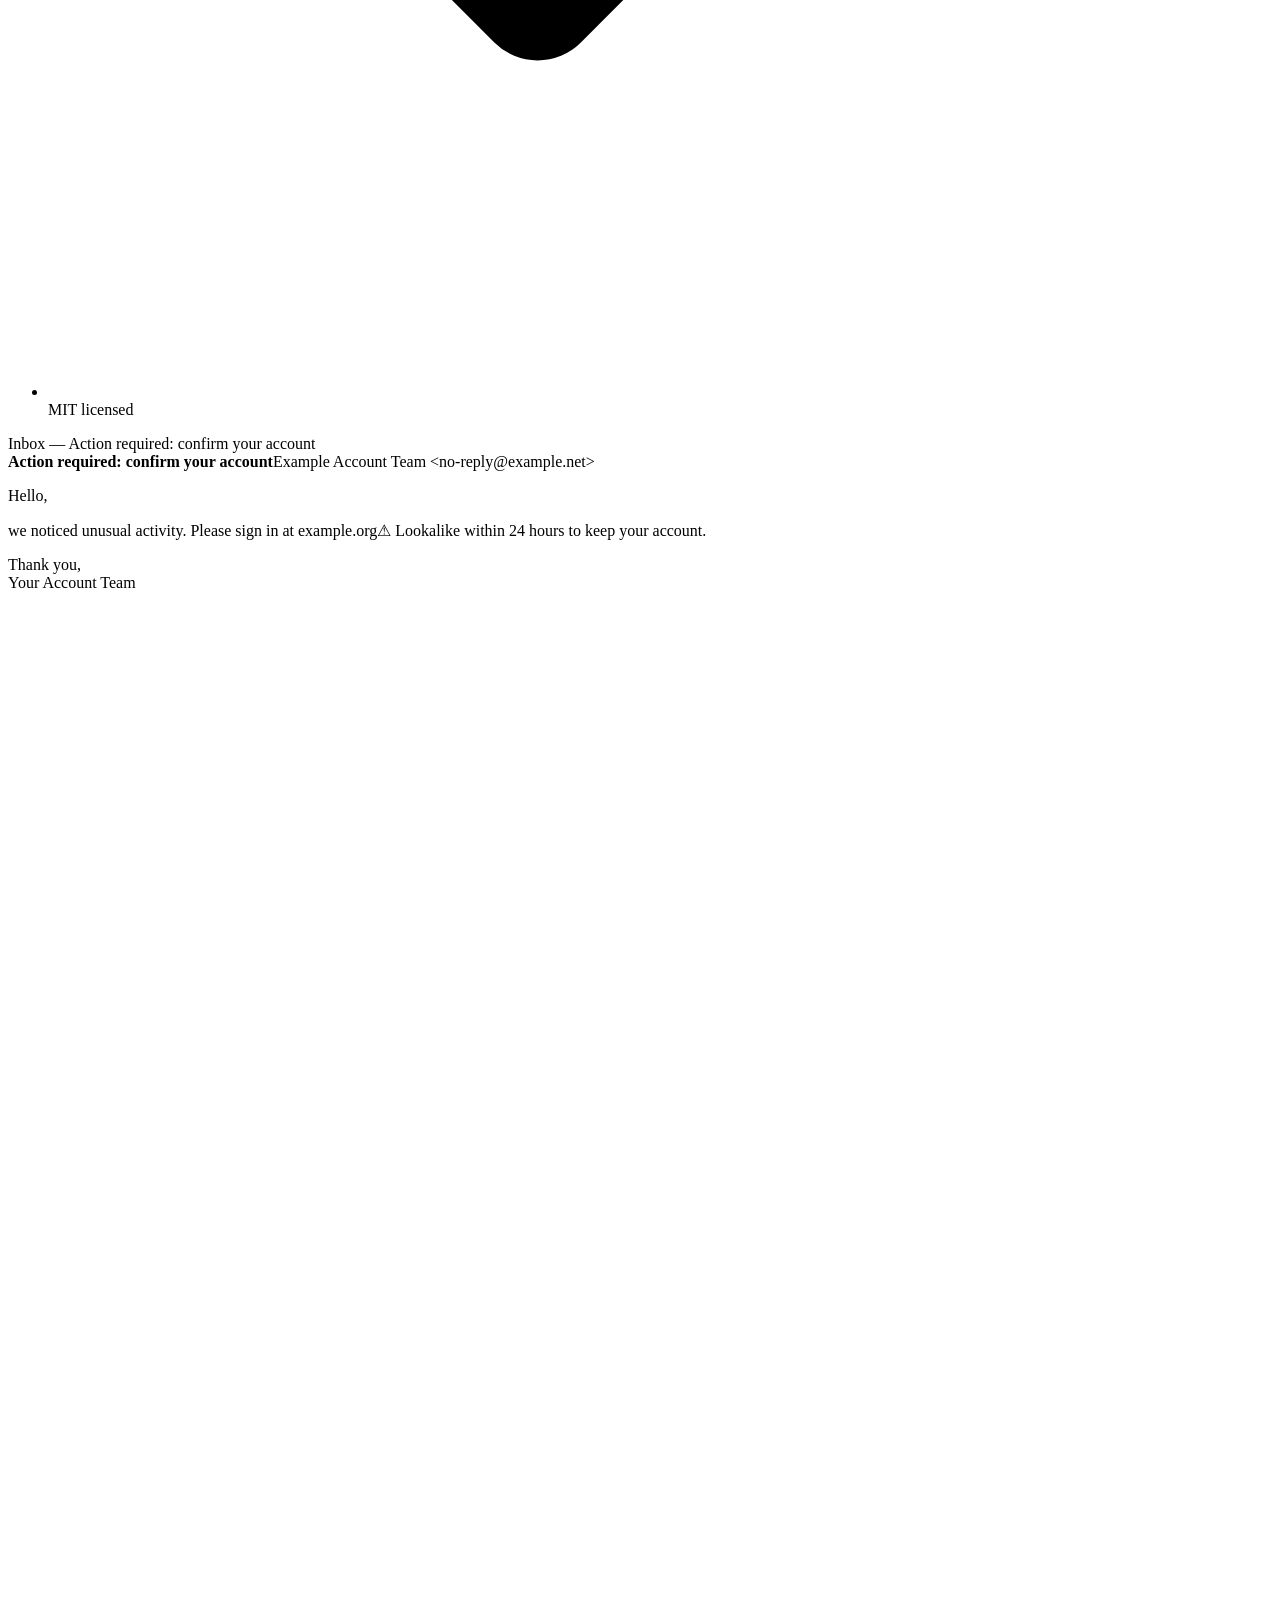
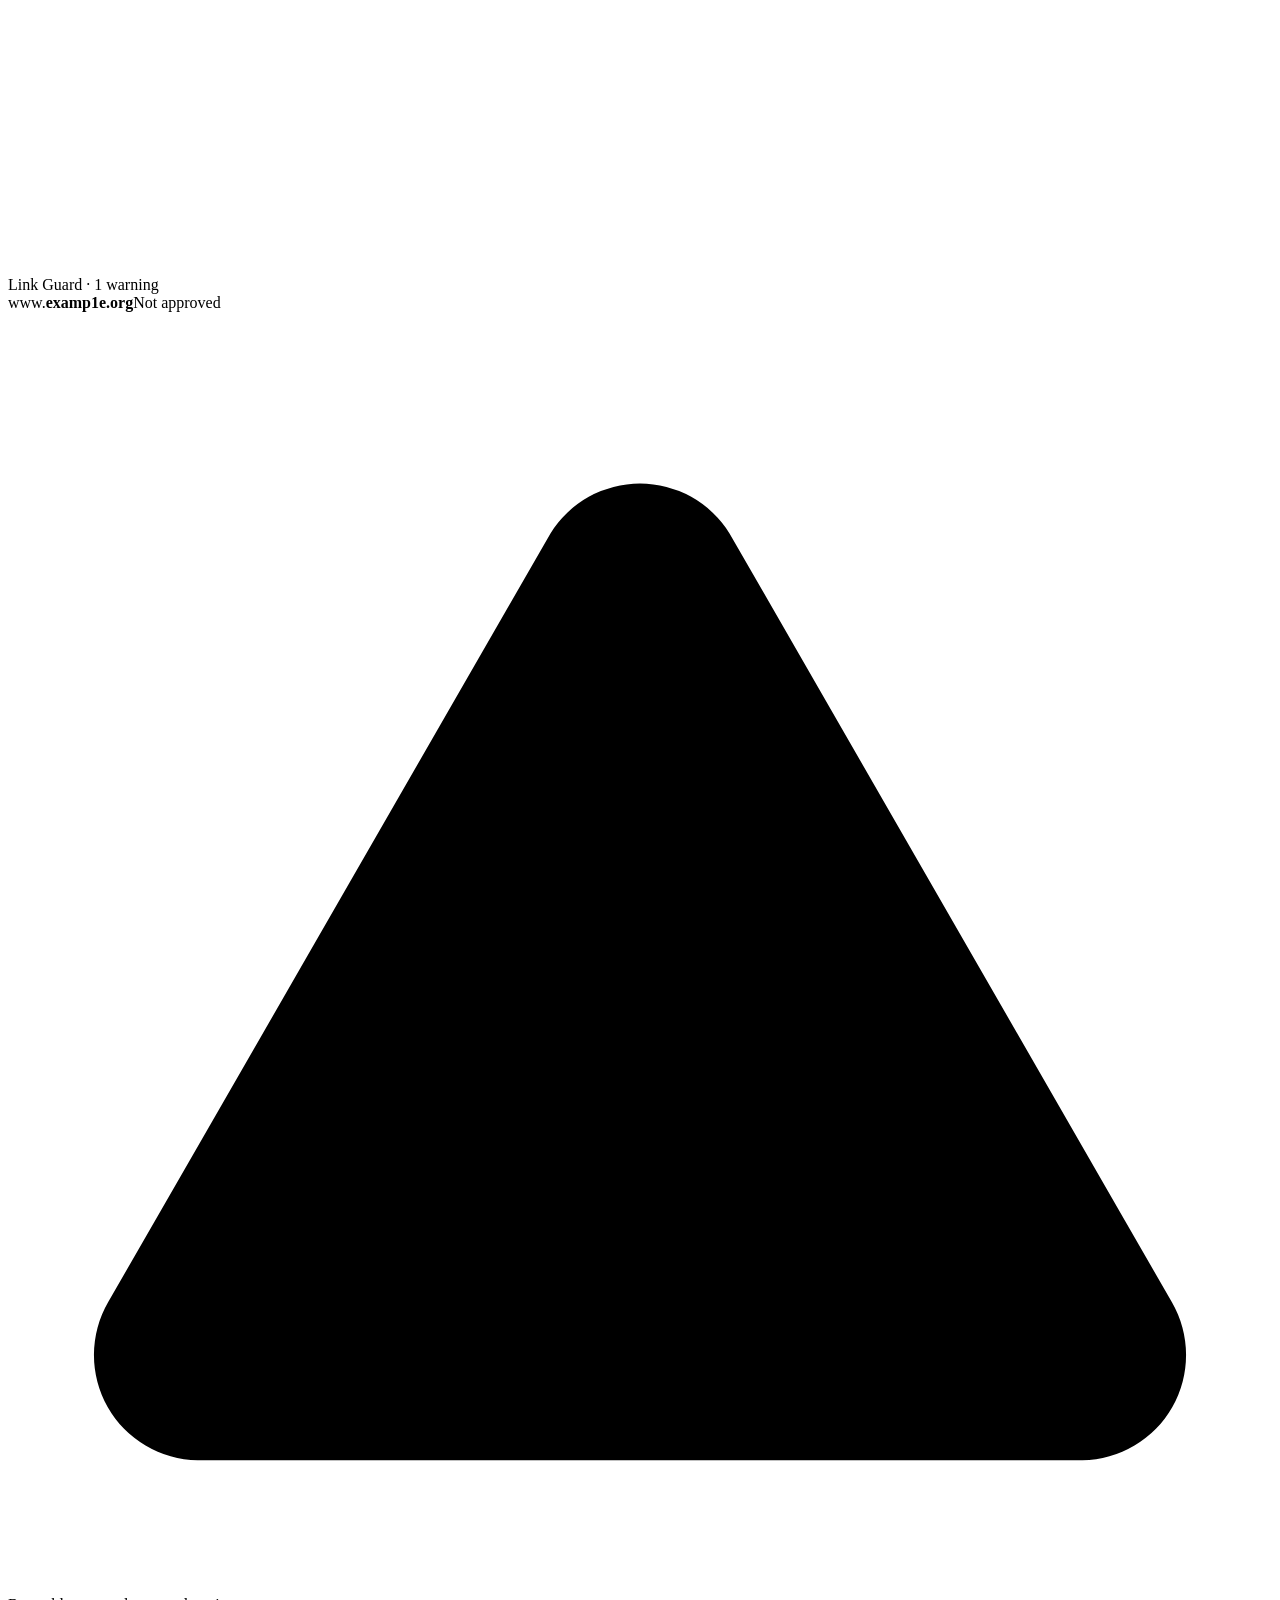
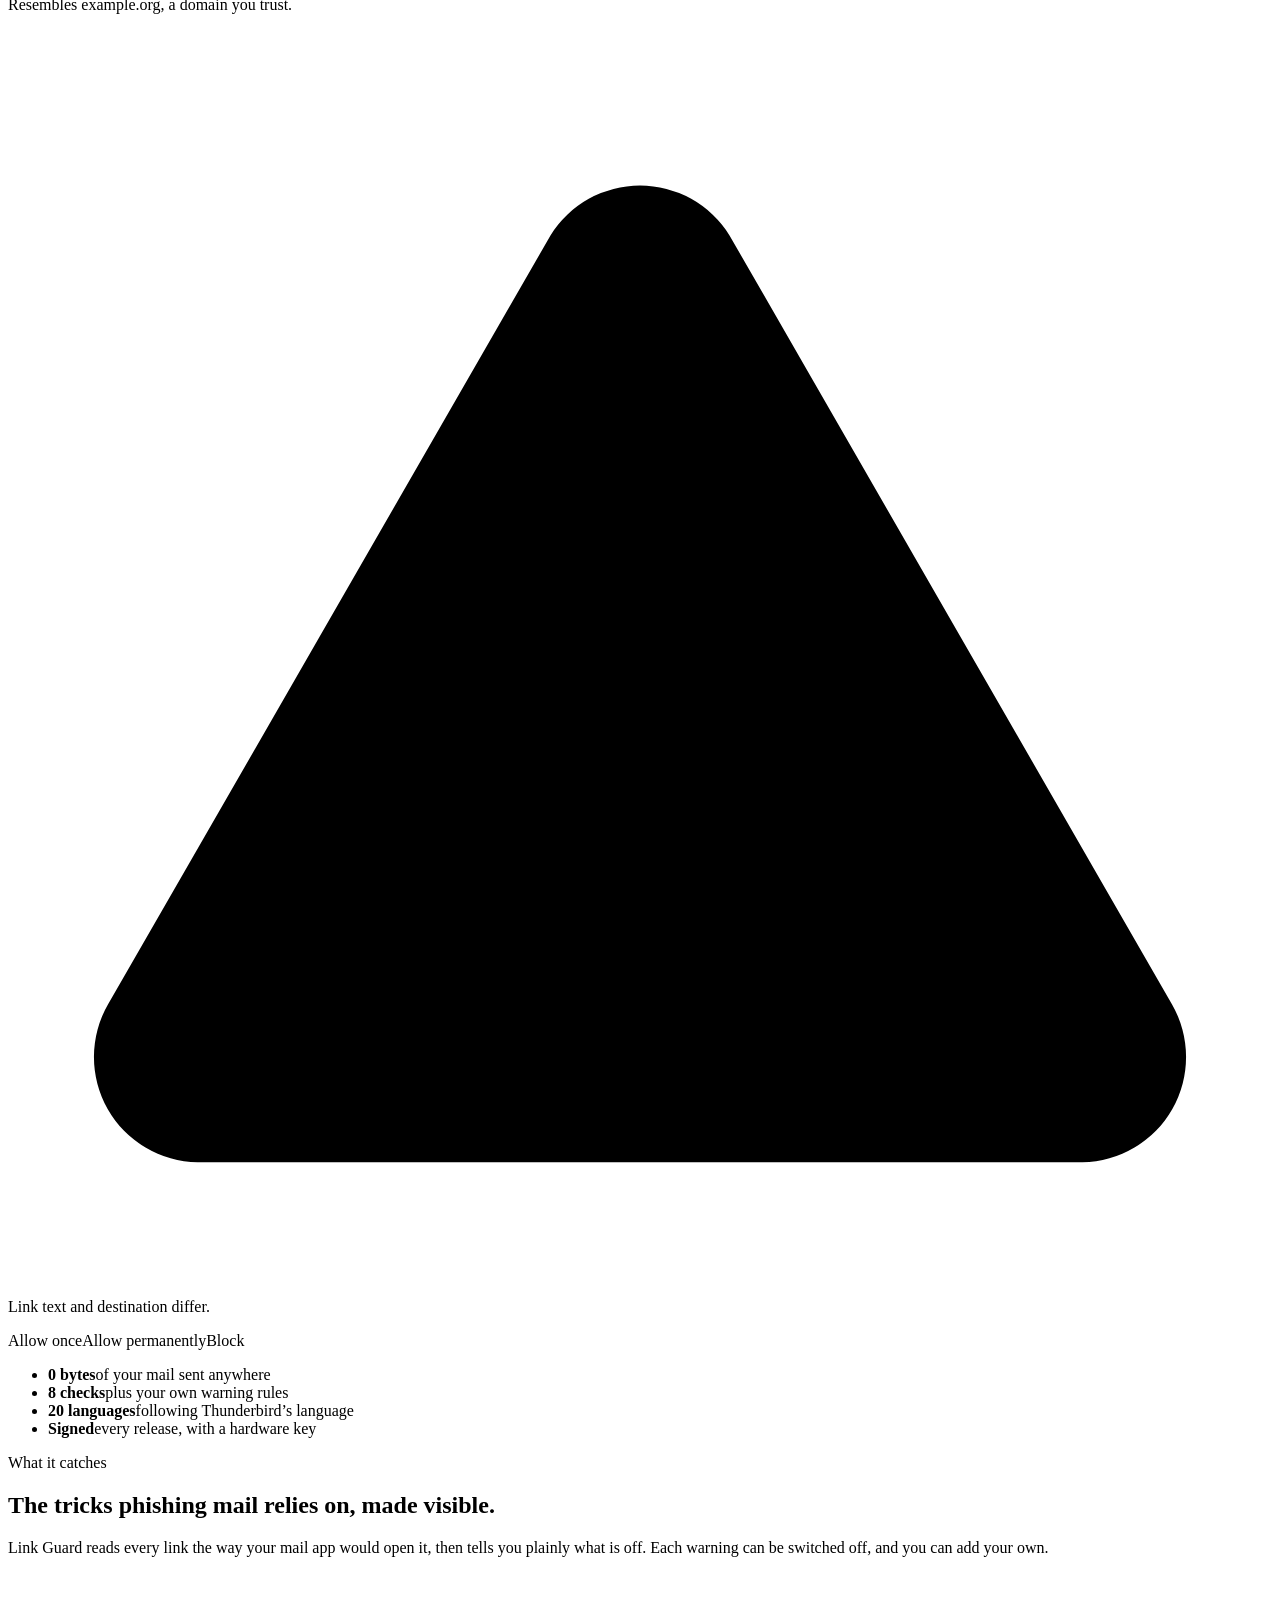
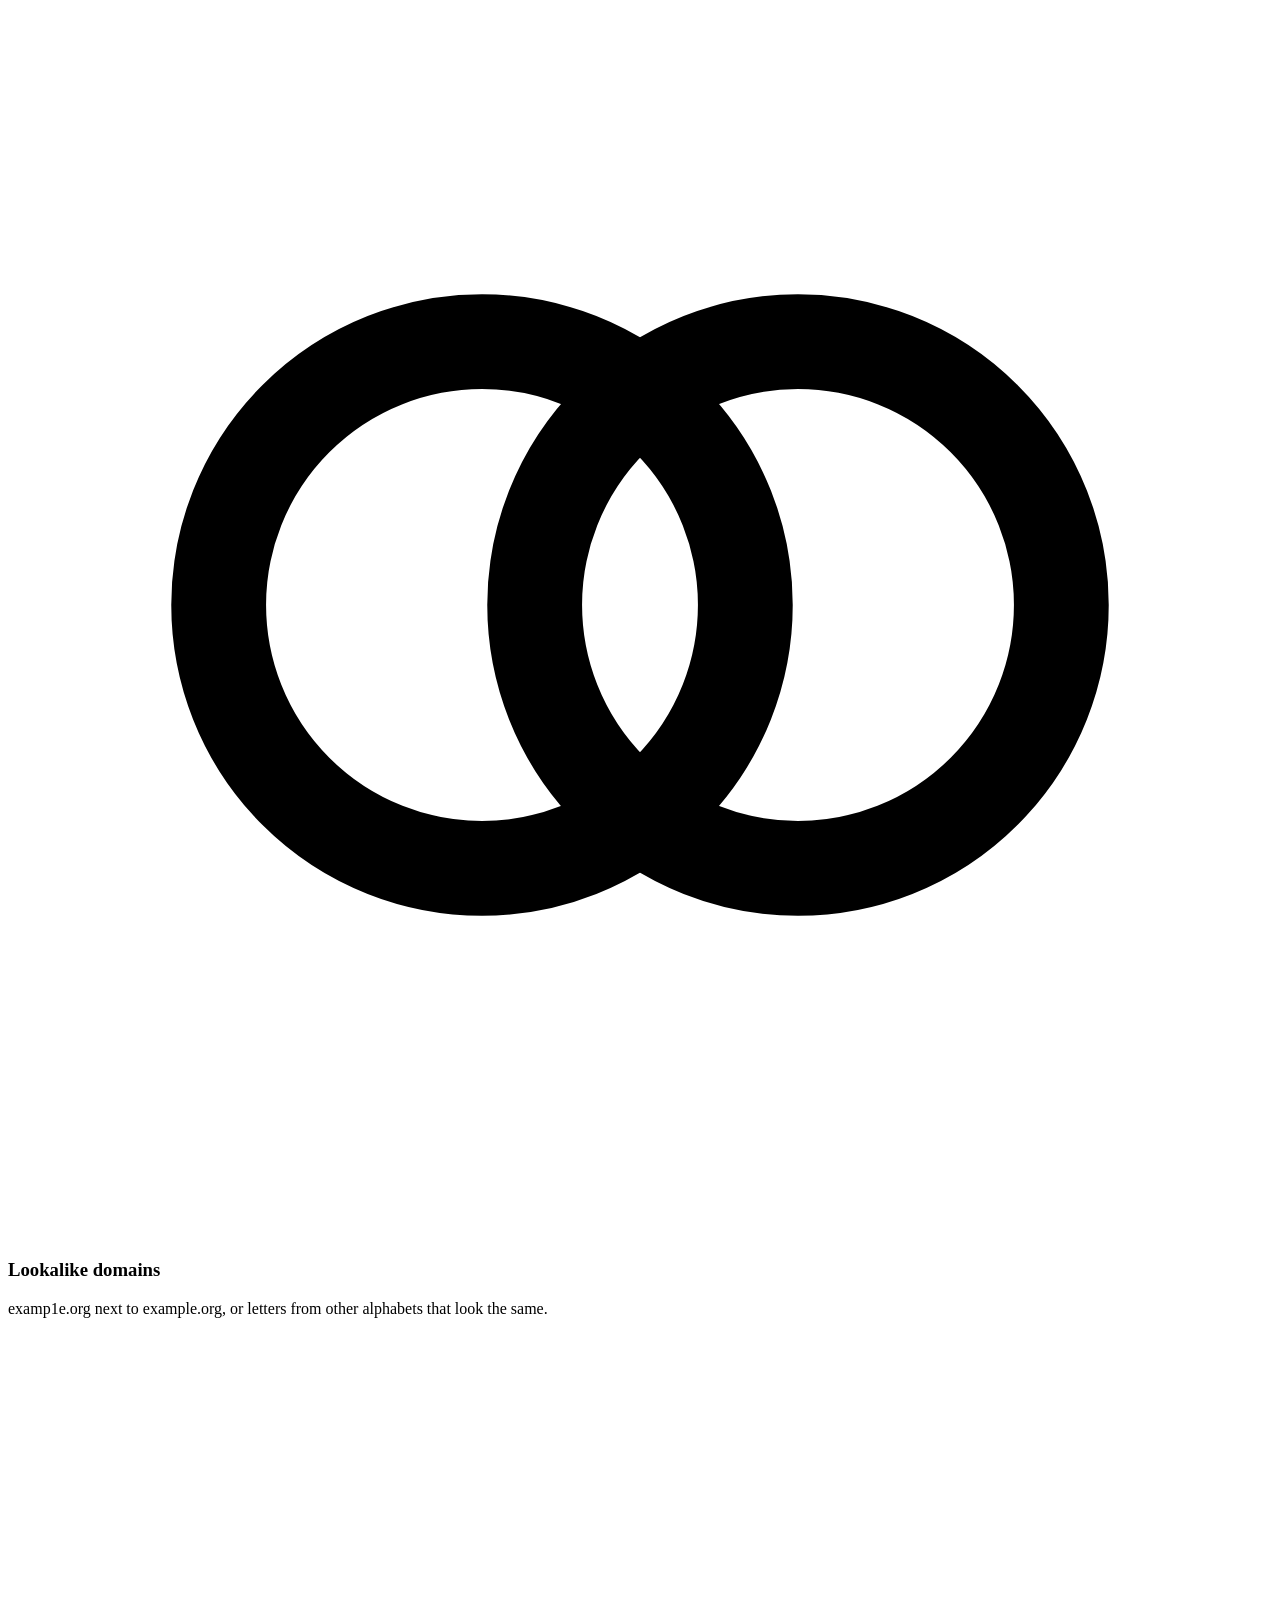
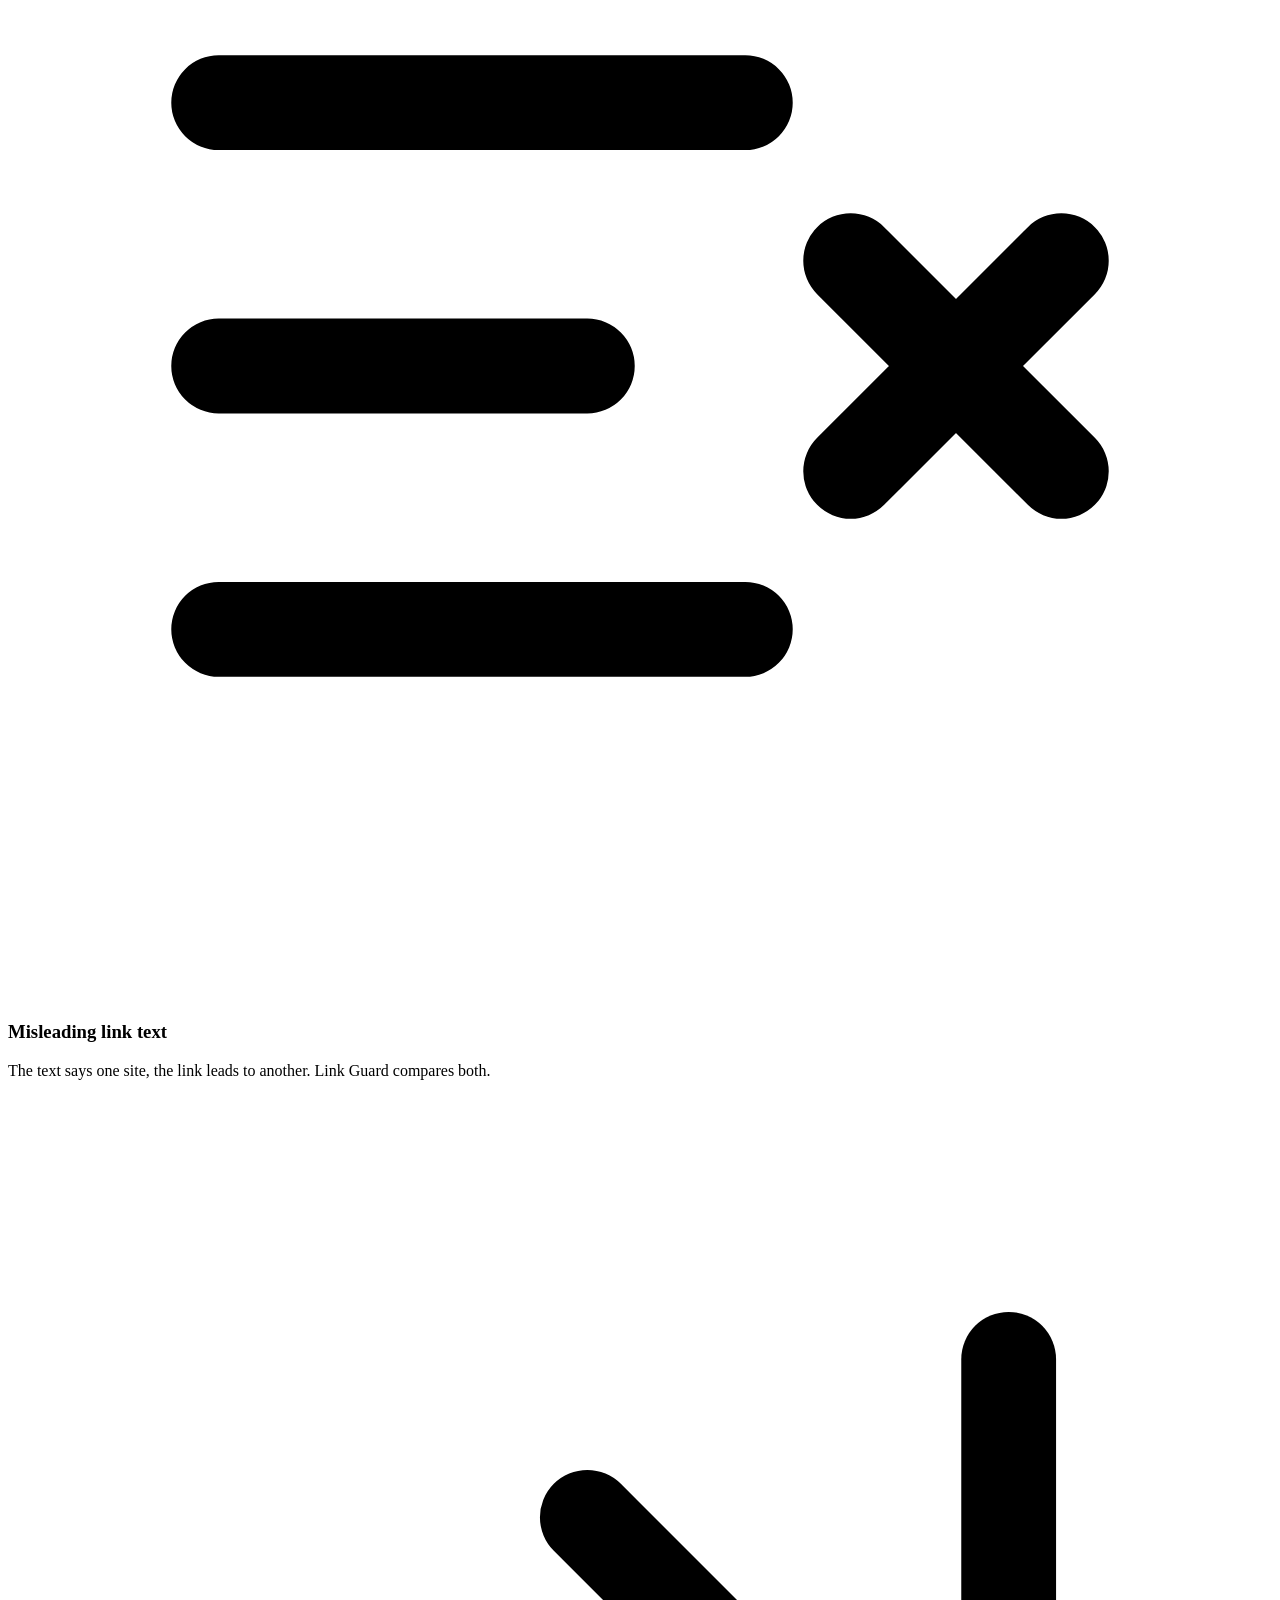
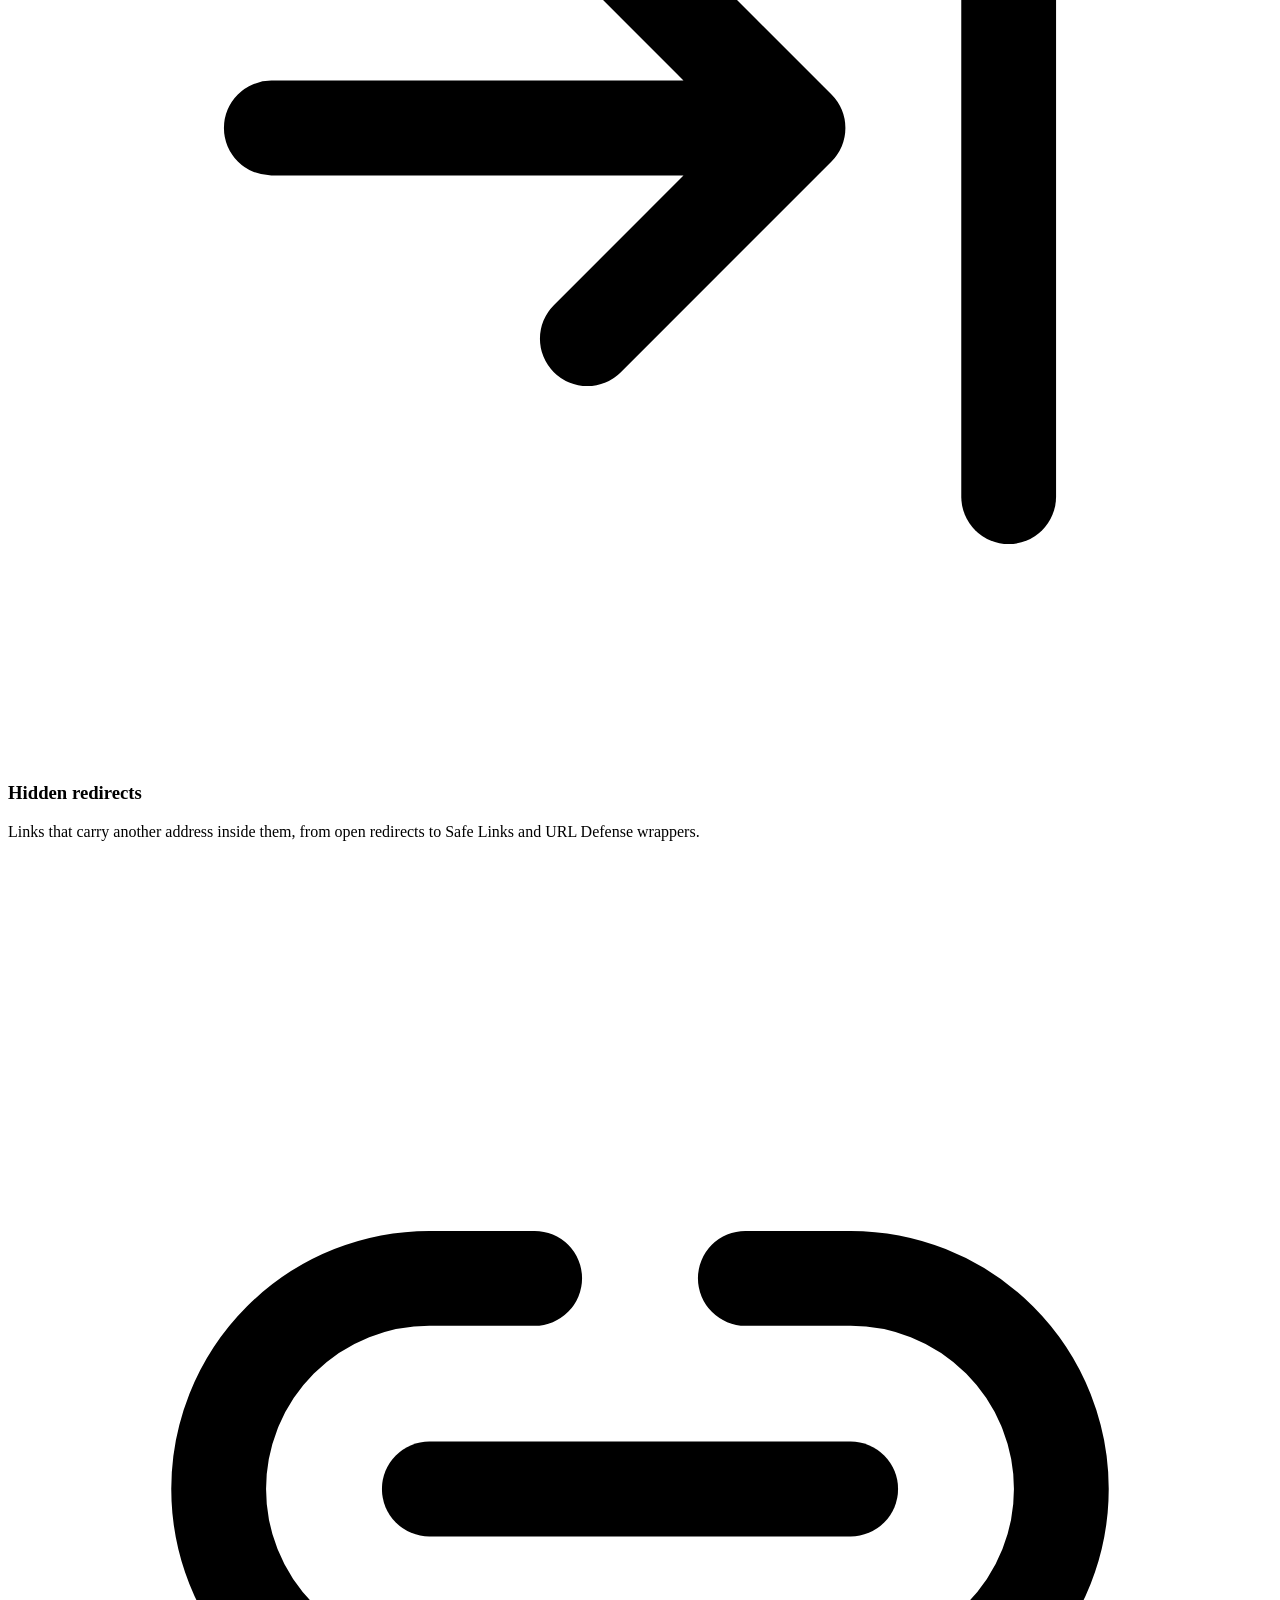
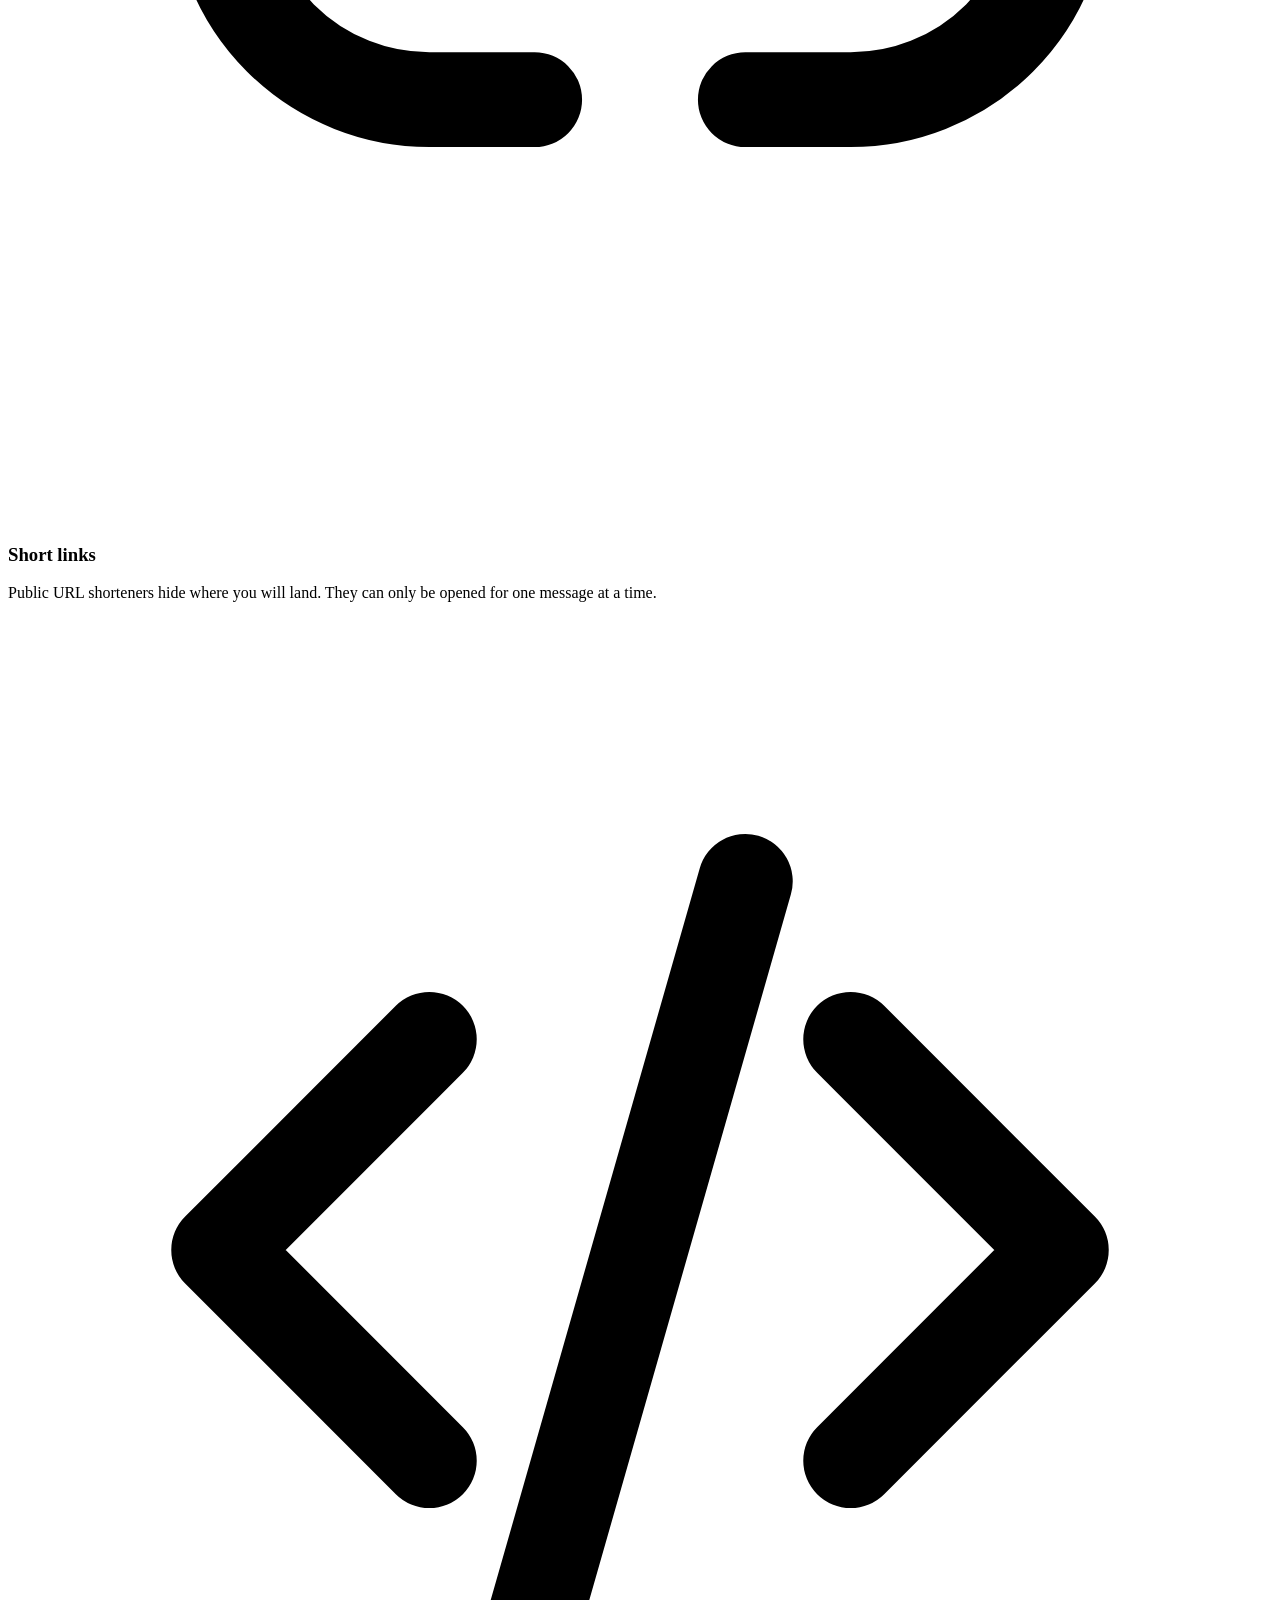
==== commit b3275ef4: "Remove Link Guard for Outlook from the site Outlook add-ins cannot switch off links inside a message" ====
--- a/src/index.html
+++ b/src/index.html
@@ -3,15 +3,15 @@
 <head>
 <meta charset="utf-8">
 <meta name="viewport" content="width=device-width, initial-scale=1">
-<title>Link Guard — check every link before you click</title>
-<meta name="description" content="Link Guard shows where every link in an email really leads, warns about lookalike domains, misleading link text and hidden redirects, and keeps your decisions on your computer. Free and open source for Thunderbird and Outlook.">
+<title>Link Guard | Check every link before you click</title>
+<meta name="description" content="Link Guard shows where every link in an email really leads, warns about lookalike domains, misleading link text and hidden redirects, and keeps your decisions on your computer. Free and open source for Thunderbird.">
 <meta name="author" content="Marco Schmitt, NULLRING Research">
 <meta name="theme-color" content="#ffffff" media="(prefers-color-scheme: light)">
 <meta name="theme-color" content="#0f141b" media="(prefers-color-scheme: dark)">
 <meta property="og:type" content="website">
 <meta property="og:site_name" content="Link Guard">
-<meta property="og:title" content="Link Guard — check every link before you click">
-<meta property="og:description" content="Phishing warnings for Thunderbird and Outlook. Free, open source, nothing uploaded.">
+<meta property="og:title" content="Link Guard | Check every link before you click">
+<meta property="og:description" content="Phishing warnings for Thunderbird. Free, open source, nothing uploaded.">
 <meta property="og:url" content="https://link-guard.nullringresearch.de/">
 <meta property="og:image" content="https://link-guard.nullringresearch.de/assets/mark-256.png">
 <link rel="canonical" href="https://link-guard.nullringresearch.de/">
@@ -32,12 +32,12 @@
   <section class="hero" aria-labelledby="hero-title">
     <div class="wrap">
       <div>
-        <p class="eyebrow"><span class="dot" aria-hidden="true"></span>Free &amp; open source · Thunderbird and Outlook</p>
+        <p class="eyebrow"><span class="dot" aria-hidden="true"></span>Free &amp; open source · for Thunderbird</p>
         <h1 id="hero-title">See where a link <span class="accent">really</span> goes. Before you click.</h1>
         <p class="lead">Phishing needs just one click. Link Guard shows the real destination of every link in your email, warns you about lookalike domains, misleading link text and hidden redirects, and keeps every decision on your own computer.</p>
         <div class="cta">
           <a class="btn primary" href="/thunderbird/getting-started.html"><svg viewBox="0 0 20 20" fill="none" stroke="currentColor" stroke-width="1.8" stroke-linecap="round" stroke-linejoin="round" aria-hidden="true"><path d="M10 3v10m-4-4 4 4 4-4M4 16h12"/></svg>Get it for Thunderbird</a>
-          <a class="btn" href="/outlook/">Outlook preview</a>
+          <a class="btn" href="/thunderbird/">Documentation</a>
         </div>
         <ul class="facts">
           <li><svg viewBox="0 0 20 20" fill="none" stroke="currentColor" stroke-width="2" stroke-linecap="round" stroke-linejoin="round" aria-hidden="true"><path d="m5 10.5 3 3 7-7"/></svg>No telemetry</li>
@@ -102,7 +102,7 @@
       <h2 id="how-title">Nothing opens until you have looked.</h2>
       <p class="intro">No list of “safe” sites is bundled. You decide which sites you trust, and Link Guard holds you to it.</p>
       <ol class="steps">
-        <li><h3>Links wait for you</h3><p>In Thunderbird, web links in a message stay inactive until their destination is approved. In Outlook, a pane next to the message checks every link.</p></li>
+        <li><h3>Links wait for you</h3><p>Web links in a message stay inactive until their destination is approved. Nothing opens by accident.</p></li>
         <li><h3>You see the real destination</h3><p>A compact notice lists every site the message links to, with the registrable domain highlighted and every warning spelled out.</p></li>
         <li><h3>Approve once, or for good</h3><p>Allow a site for this message, for always, or a whole domain with its subdomains. A block always wins.</p></li>
       </ol>
@@ -122,7 +122,7 @@
         </ul>
       </div>
       <figure class="shot">
-        <img src="/assets/thunderbird-notice.png" width="1800" height="1581" loading="lazy" alt="Link Guard notice in Thunderbird listing five hosts, with warnings for a lookalike domain, misleading link text and a short link.">
+        <img src="/assets/thunderbird-notice.png" width="1800" height="2008" loading="lazy" alt="Link Guard notice in Thunderbird: hosts grouped into Needs attention and Not yet approved, with warnings for a short link, a lookalike domain and misleading link text.">
         <figcaption>Link Guard in Thunderbird. Synthetic message, reserved example domains.</figcaption>
       </figure>
     </div>
@@ -131,8 +131,8 @@
   <section class="block alt" id="get" aria-labelledby="get-title">
     <div class="wrap">
       <p class="kicker">Get Link Guard</p>
-      <h2 id="get-title">Pick your mail app.</h2>
-      <p class="intro">Same checks, same rules, same promise. Free and open source under the MIT license.</p>
+      <h2 id="get-title">Install it in Thunderbird.</h2>
+      <p class="intro">Free and open source under the MIT license. No account, no telemetry.</p>
       <div class="products">
         <article class="product">
           <div class="product-head"><h3>Thunderbird</h3><span class="status ok">Available</span></div>
@@ -147,28 +147,14 @@
             <a class="btn" href="/thunderbird/">Documentation</a>
           </div>
         </article>
-        <article class="product">
-          <div class="product-head"><h3>Outlook</h3><span class="status pre">Preview</span></div>
-          <p>A pinned pane next to the message checks every link and opens it only after you approve.</p>
-          <ul>
-            <li>New Outlook, classic Outlook, Outlook on the web</li>
-            <li>Microsoft 365, Exchange and Outlook.com accounts</li>
-            <li>Outlook does not let add-ins switch off links inside the message itself</li>
-          </ul>
-          <div class="cta">
-            <a class="btn" href="/outlook/">Documentation</a>
-            <a class="btn" href="https://github.com/marco-schm/outlook-link-guard">Source</a>
-          </div>
-        </article>
       </div>
     </div>
   </section>
 
   <section class="block" id="security" aria-labelledby="security-title">
     <div class="wrap">
-      <p class="kicker">Built like a security tool</p>
-      <h2 id="security-title">Made by a vulnerability researcher.</h2>
-      <p class="intro">Link Guard comes from <a href="https://nullringresearch.de/">NULLRING Research</a>, an independent lab for operating-system security research. It is built to the standard that research holds other software to.</p>
+      <p class="kicker">Security</p>
+      <h2 id="security-title">Built to handle untrusted mail.</h2>
       <div class="sec-grid">
         <article class="card"><h3>Untrusted input stays untrusted</h3><p>Mail is parsed without running scripts. Imported lists are size-bounded, validated, shown for review and start disabled. Blocklists can only take access away.</p></article>
         <article class="card"><h3>No catastrophic regex</h3><p>Warning rules run on a small linear-time engine, not JavaScript's backtracking one, so no pattern can freeze your mail app.</p></article>
@@ -195,7 +181,7 @@
       <p>Install Link Guard in a minute. It stays out of your way until a link deserves a second look.</p>
       <div class="cta">
         <a class="btn primary" href="/thunderbird/getting-started.html">Get it for Thunderbird</a>
-        <a class="btn" href="/outlook/">Outlook preview</a>
+        <a class="btn" href="/thunderbird/">Documentation</a>
       </div>
     </div>
   </section>
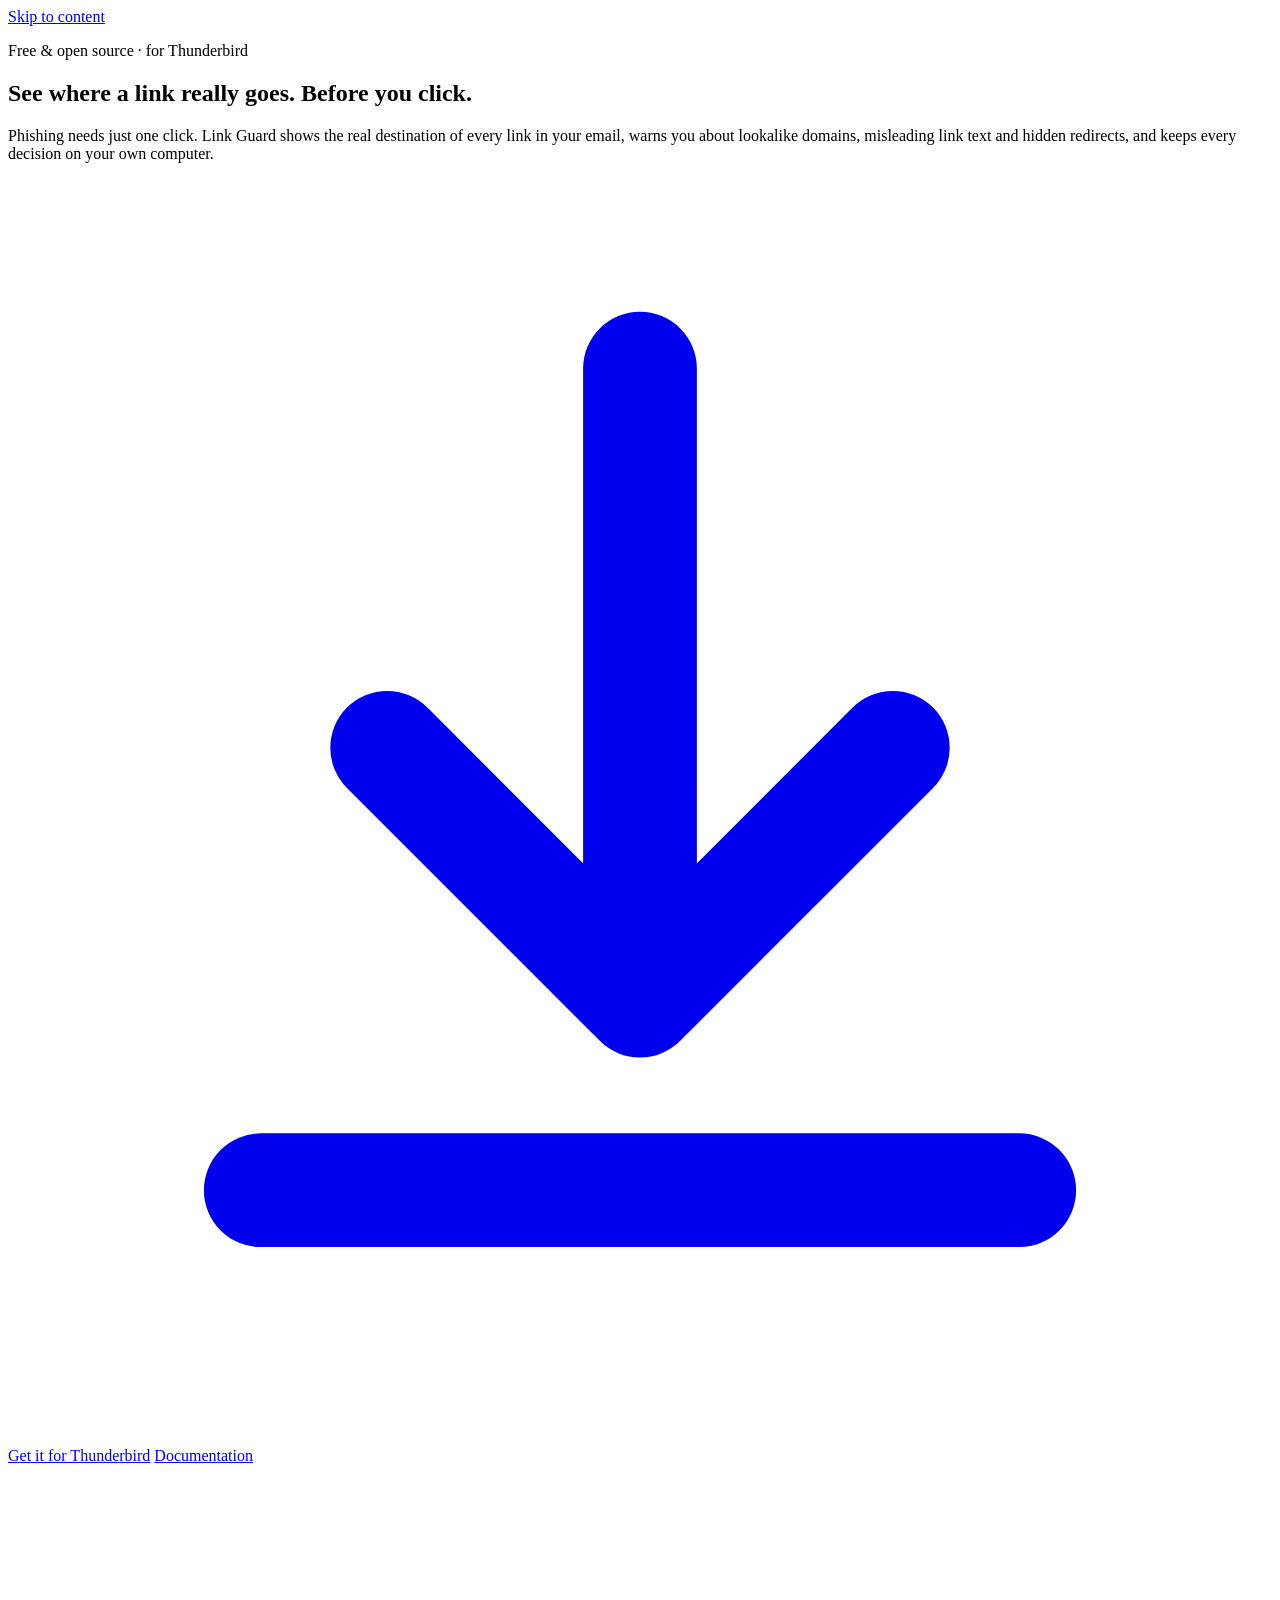
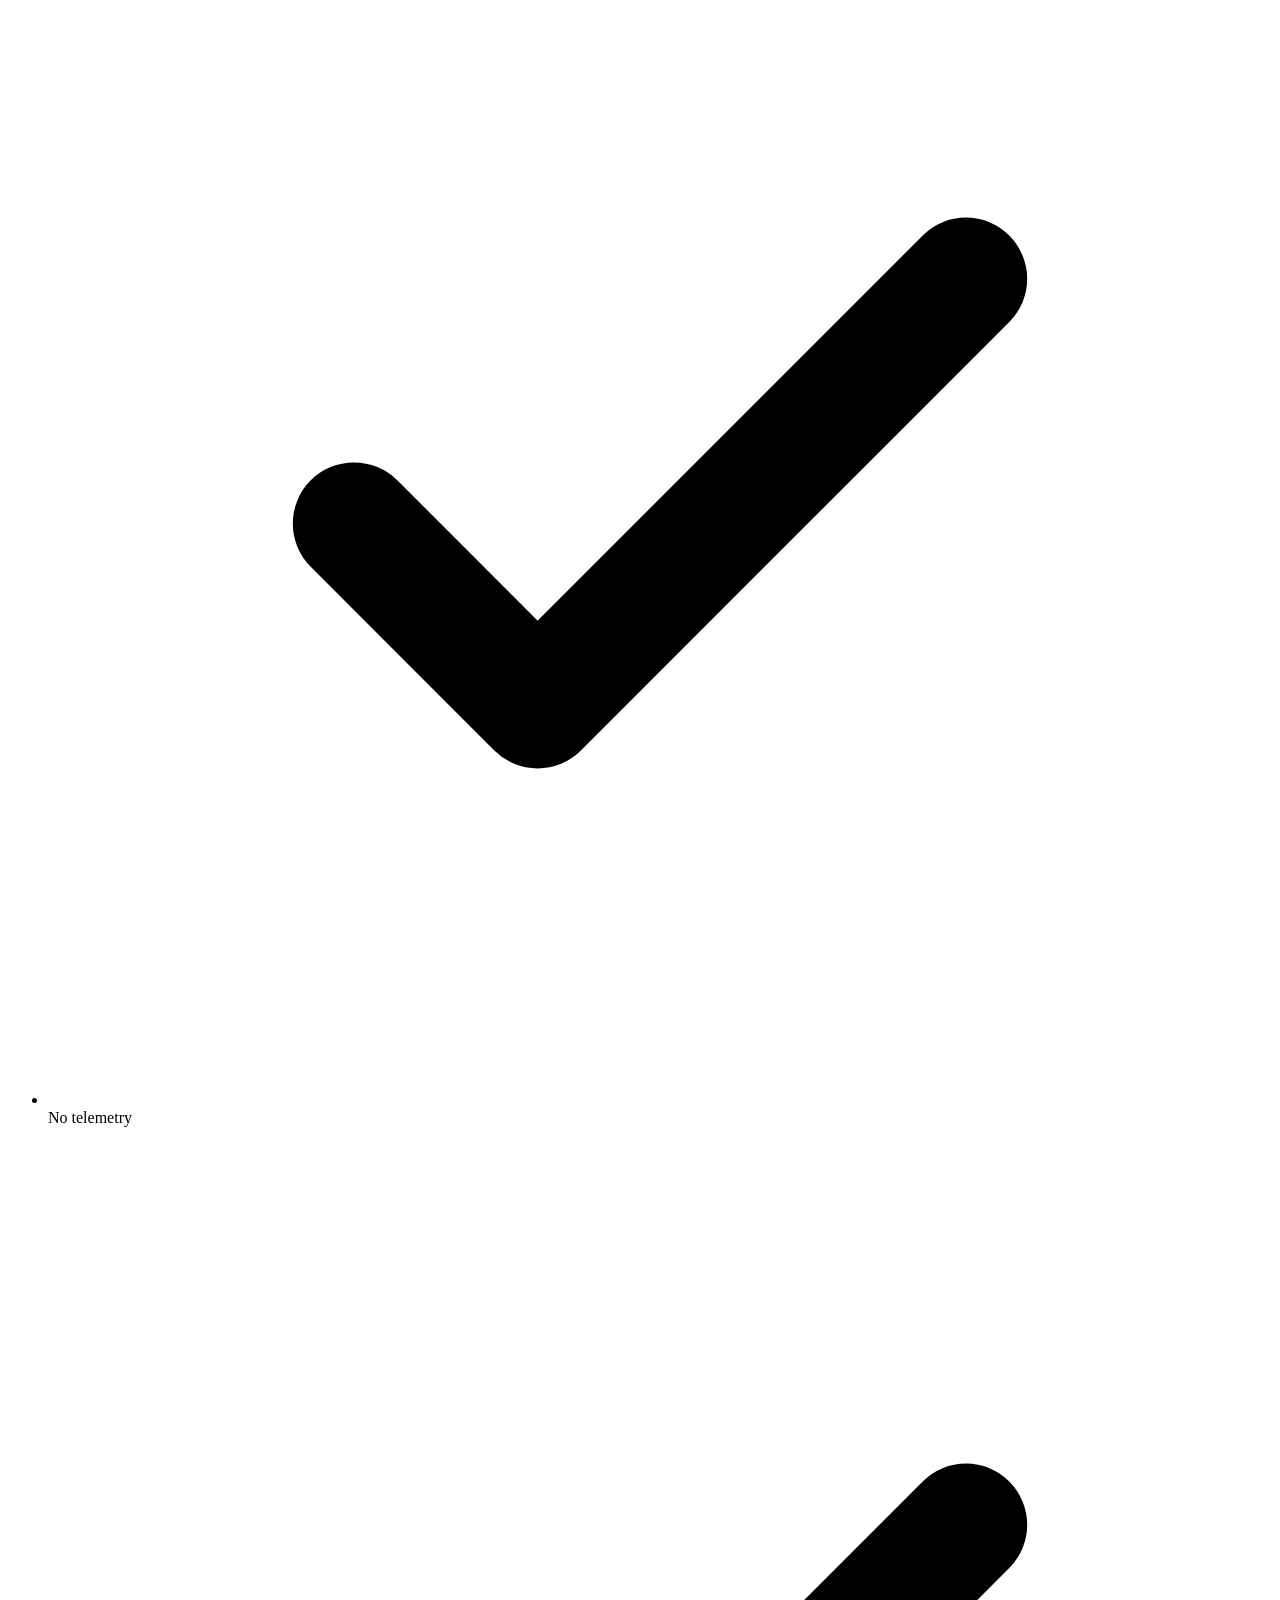
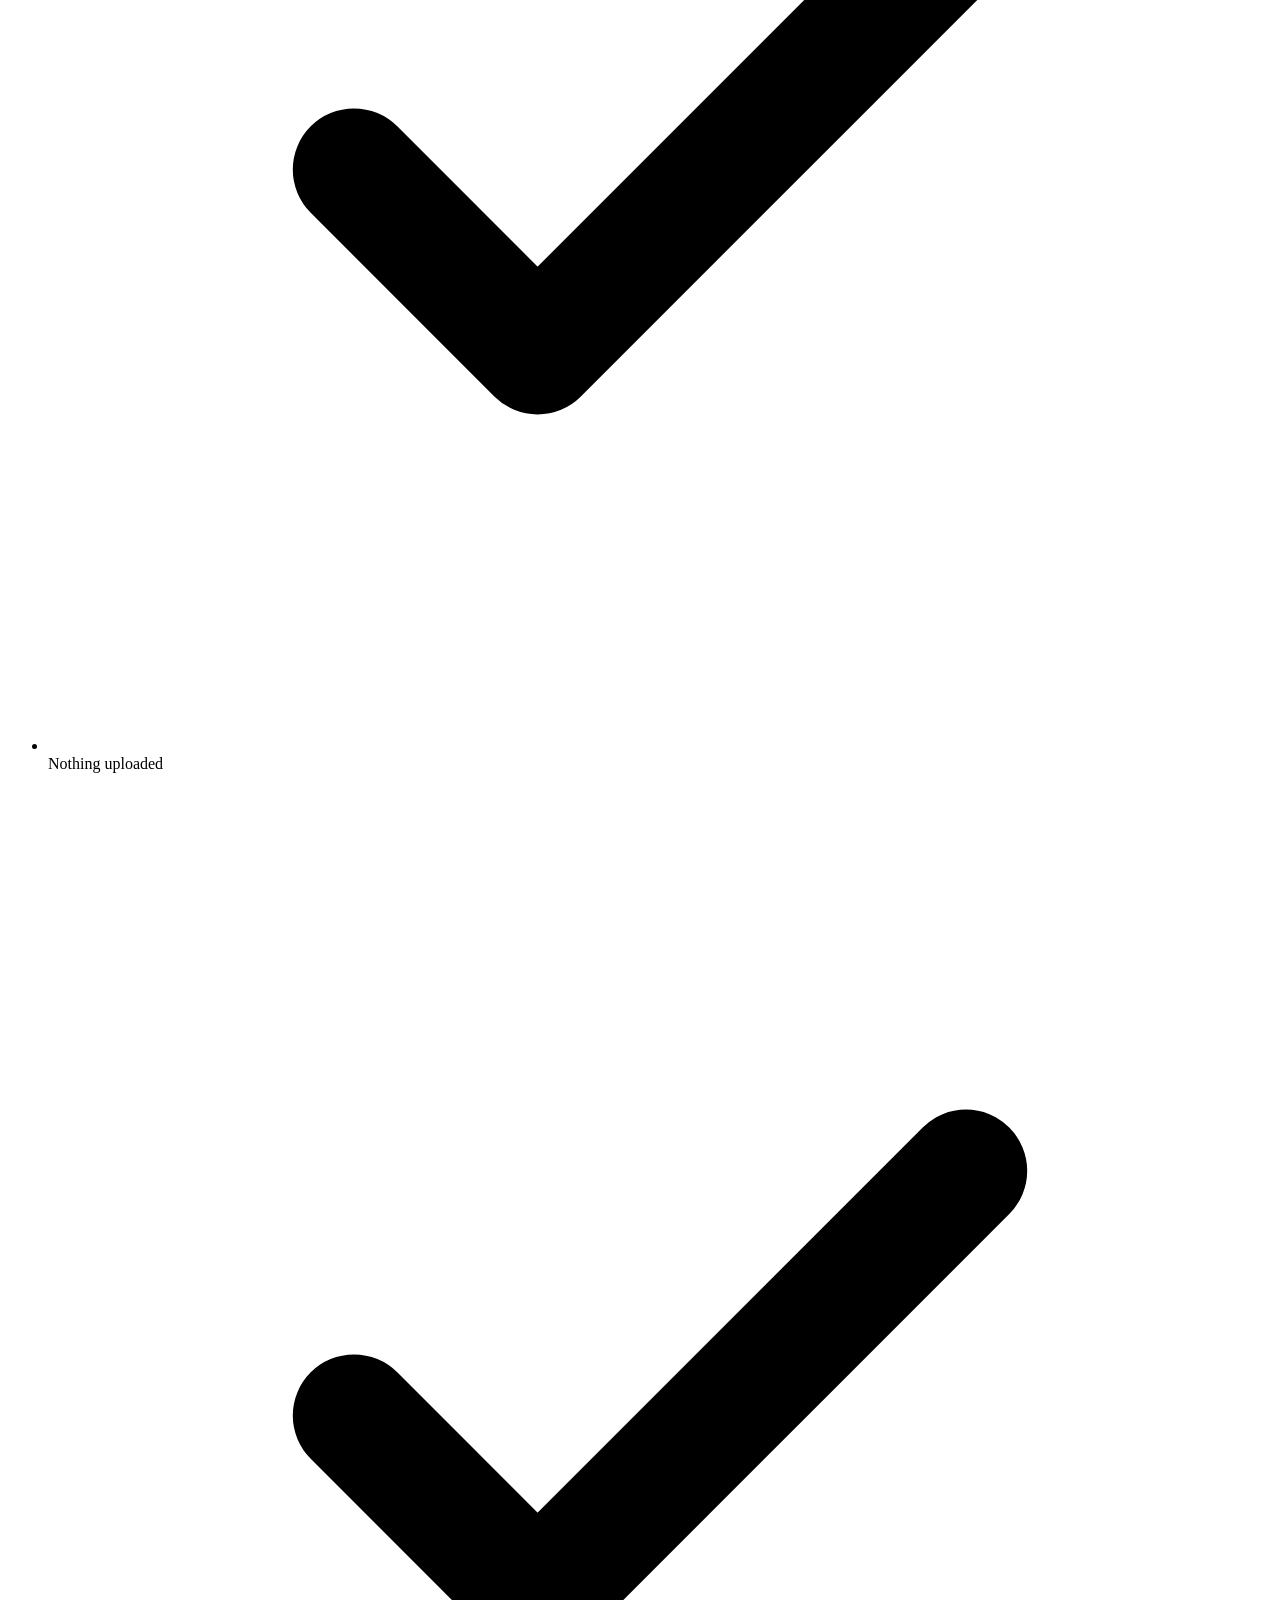
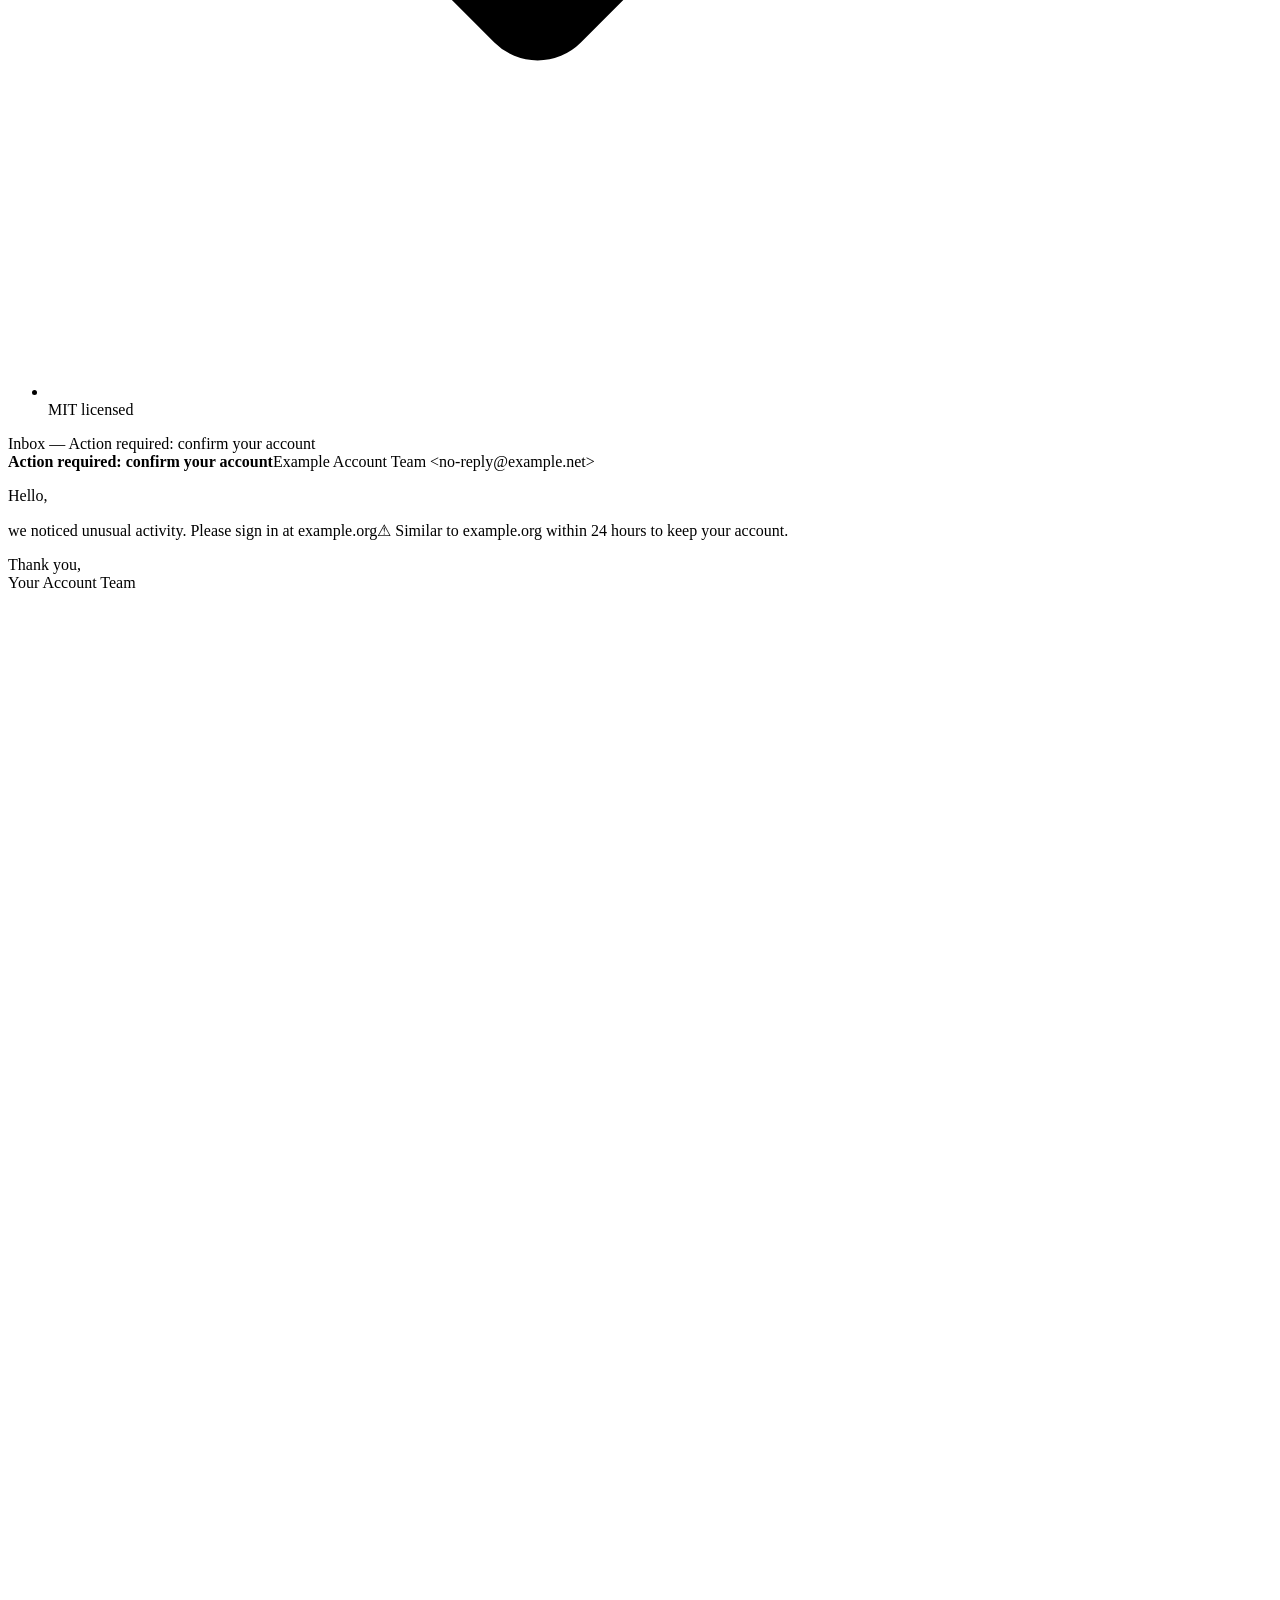
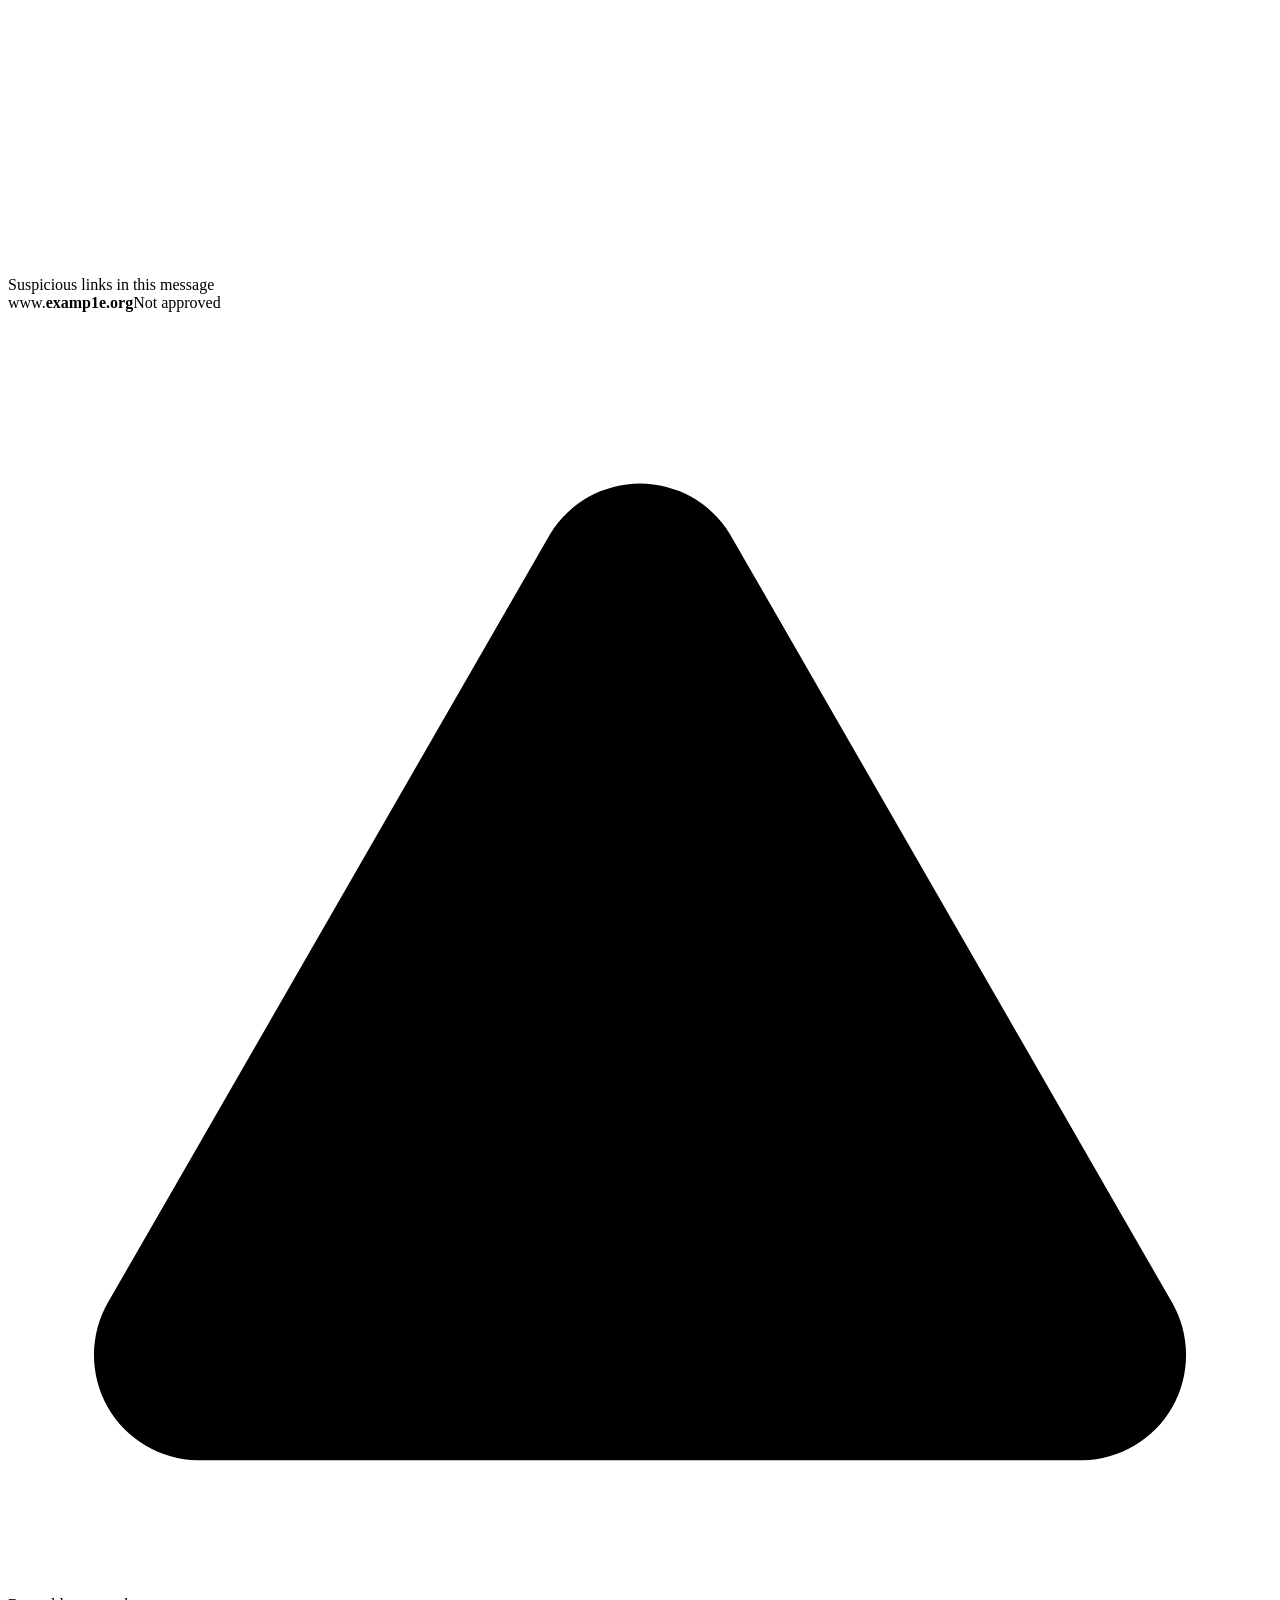
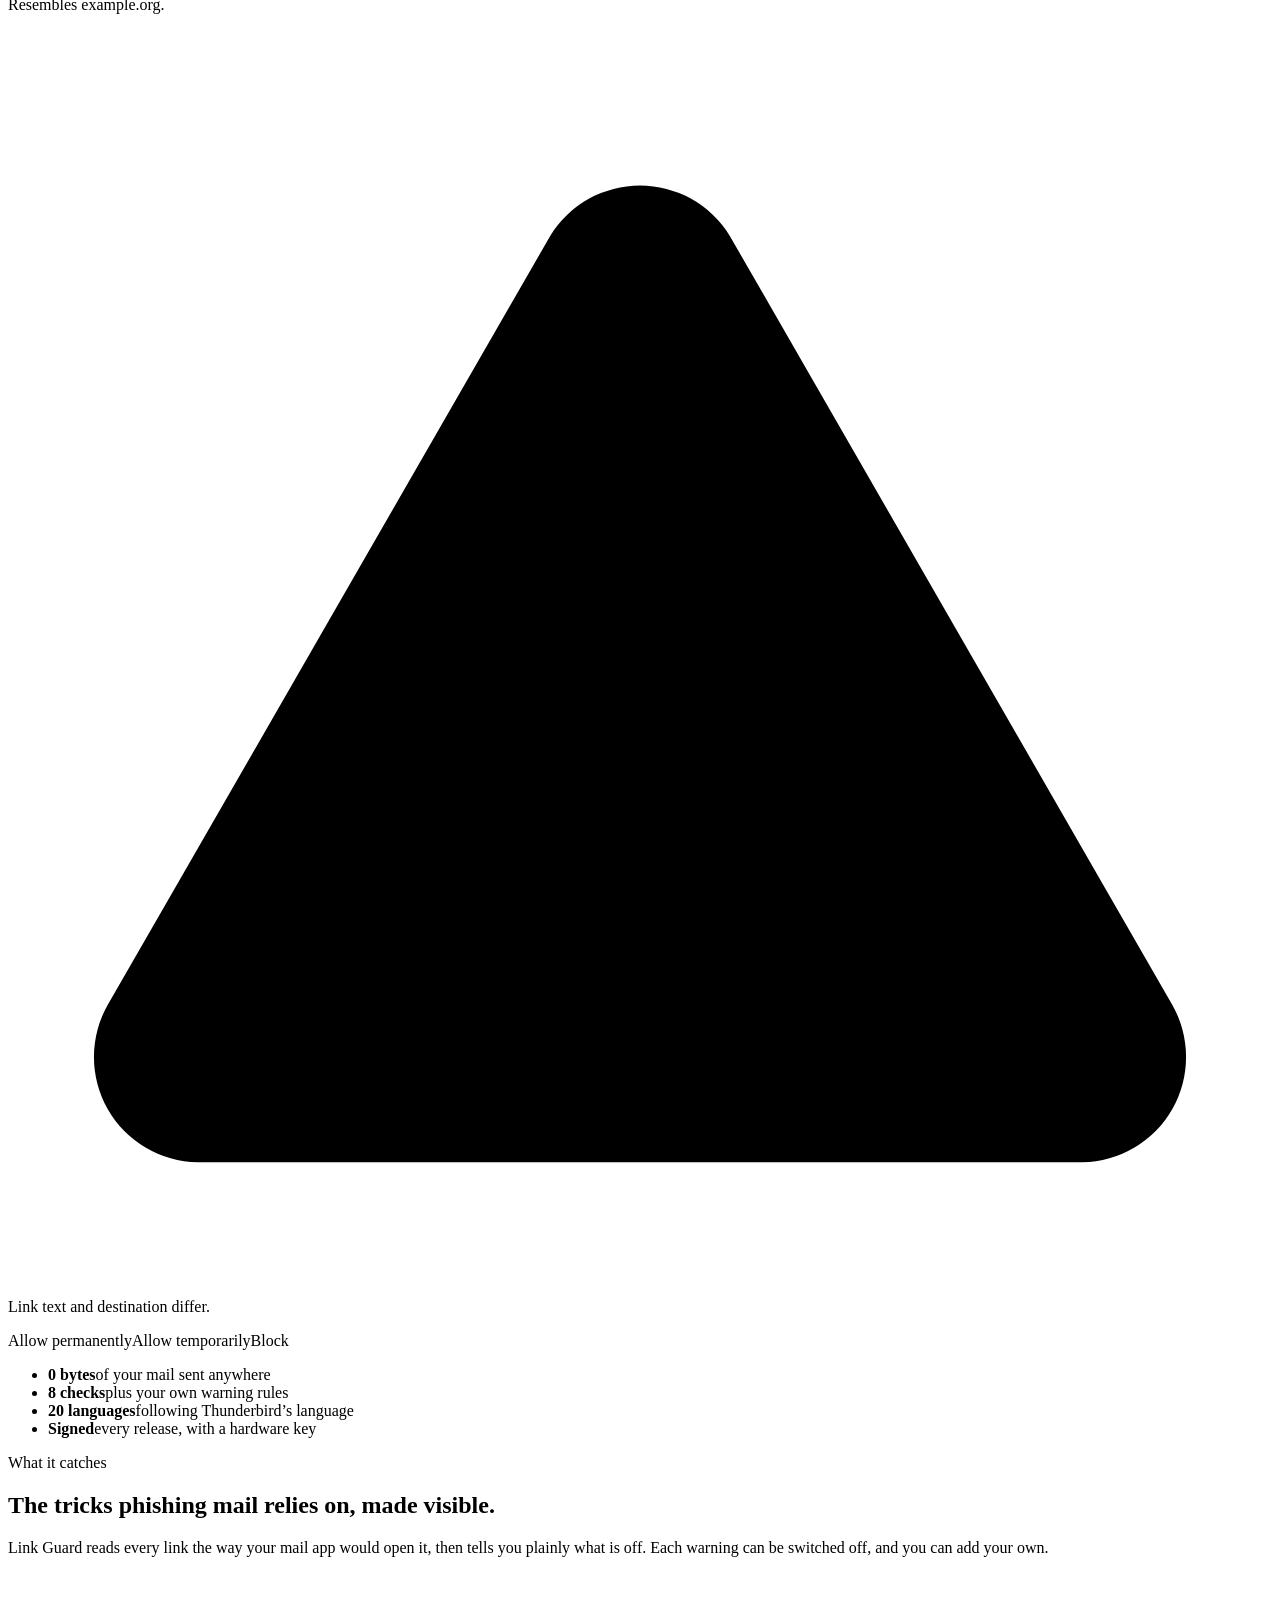
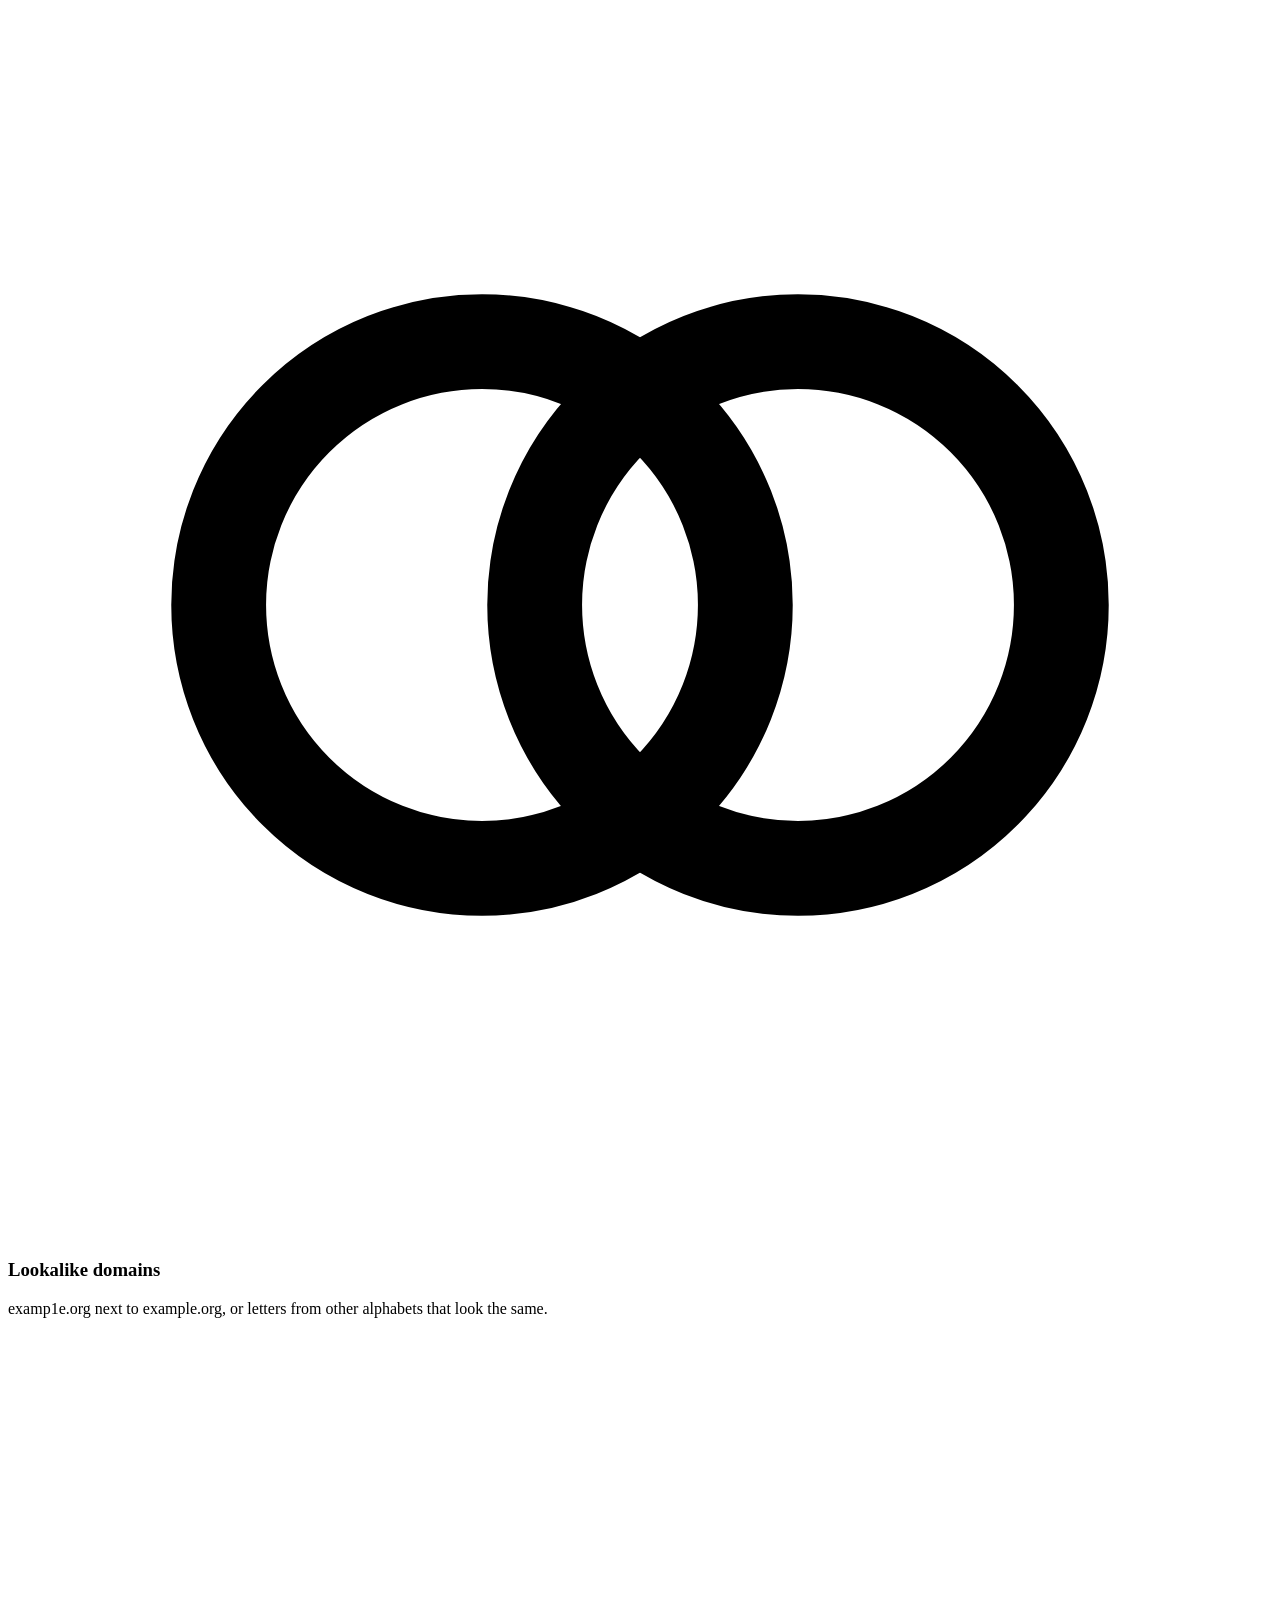
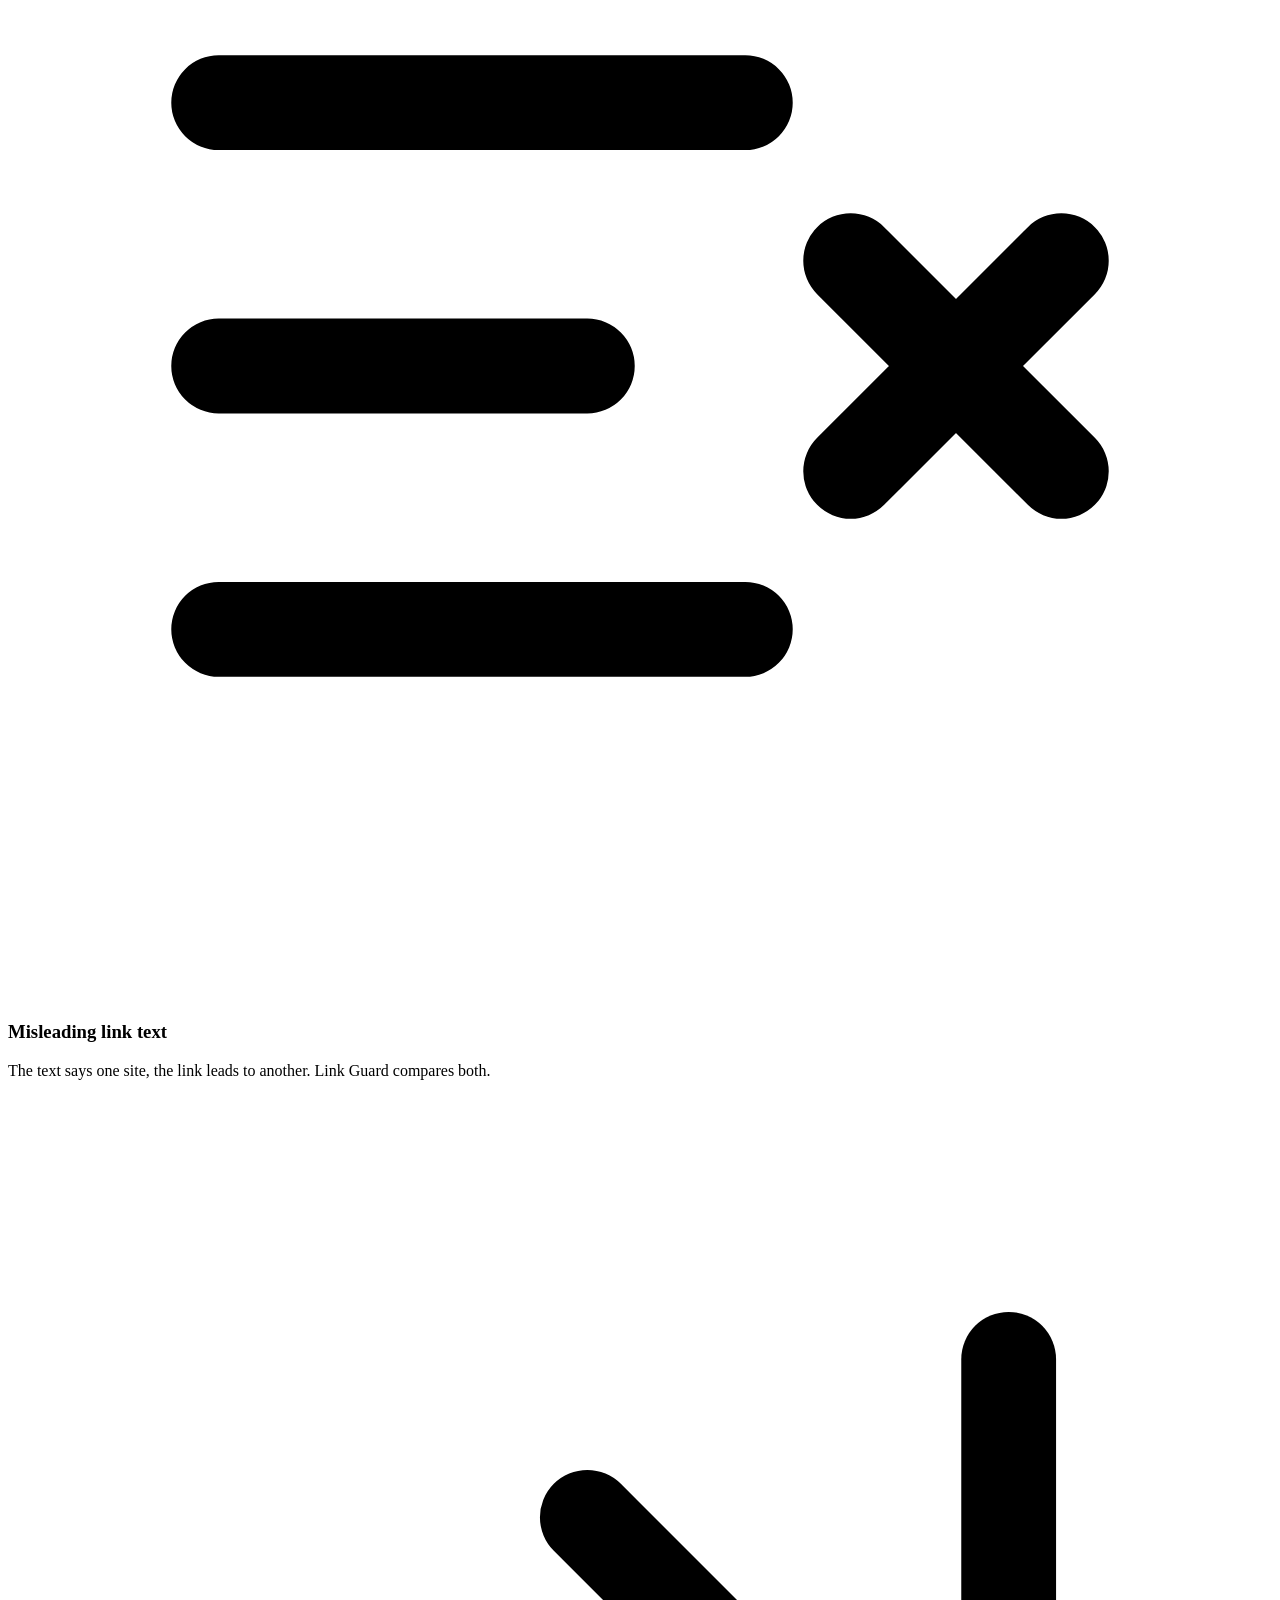
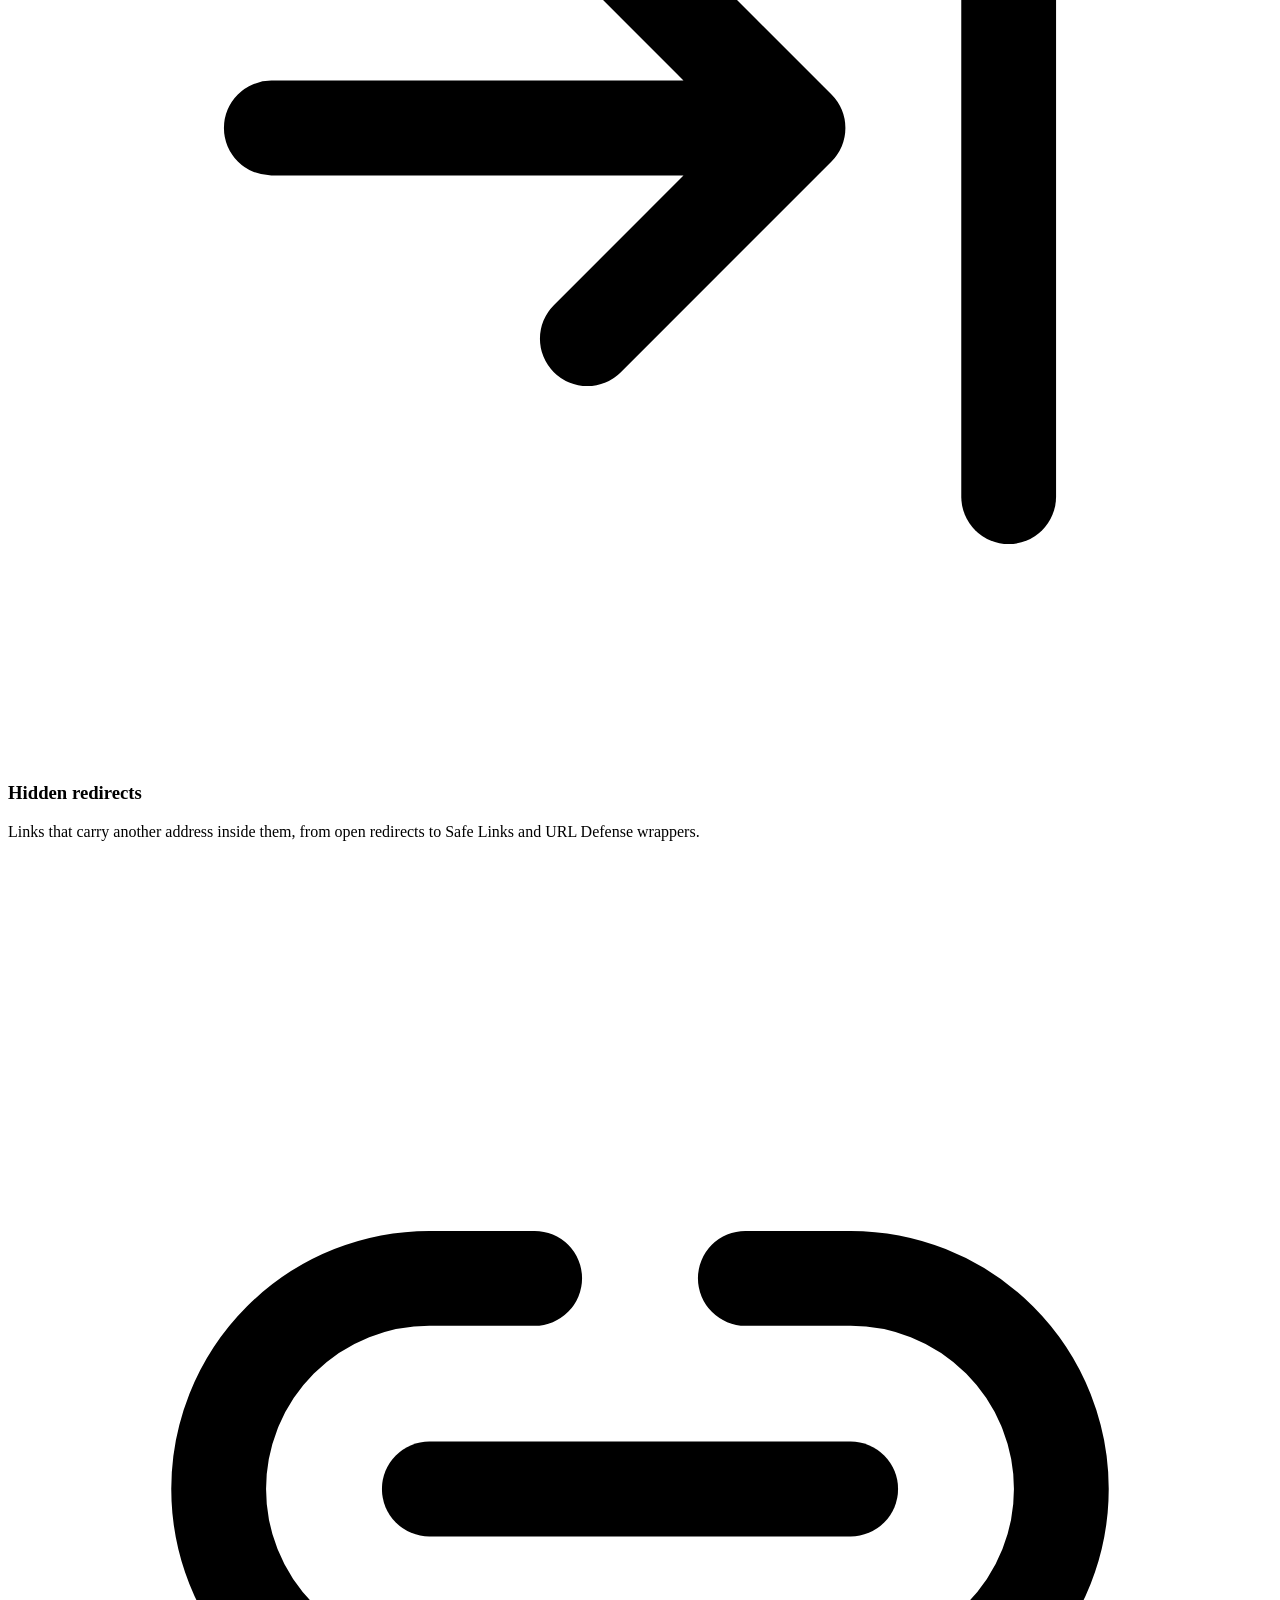
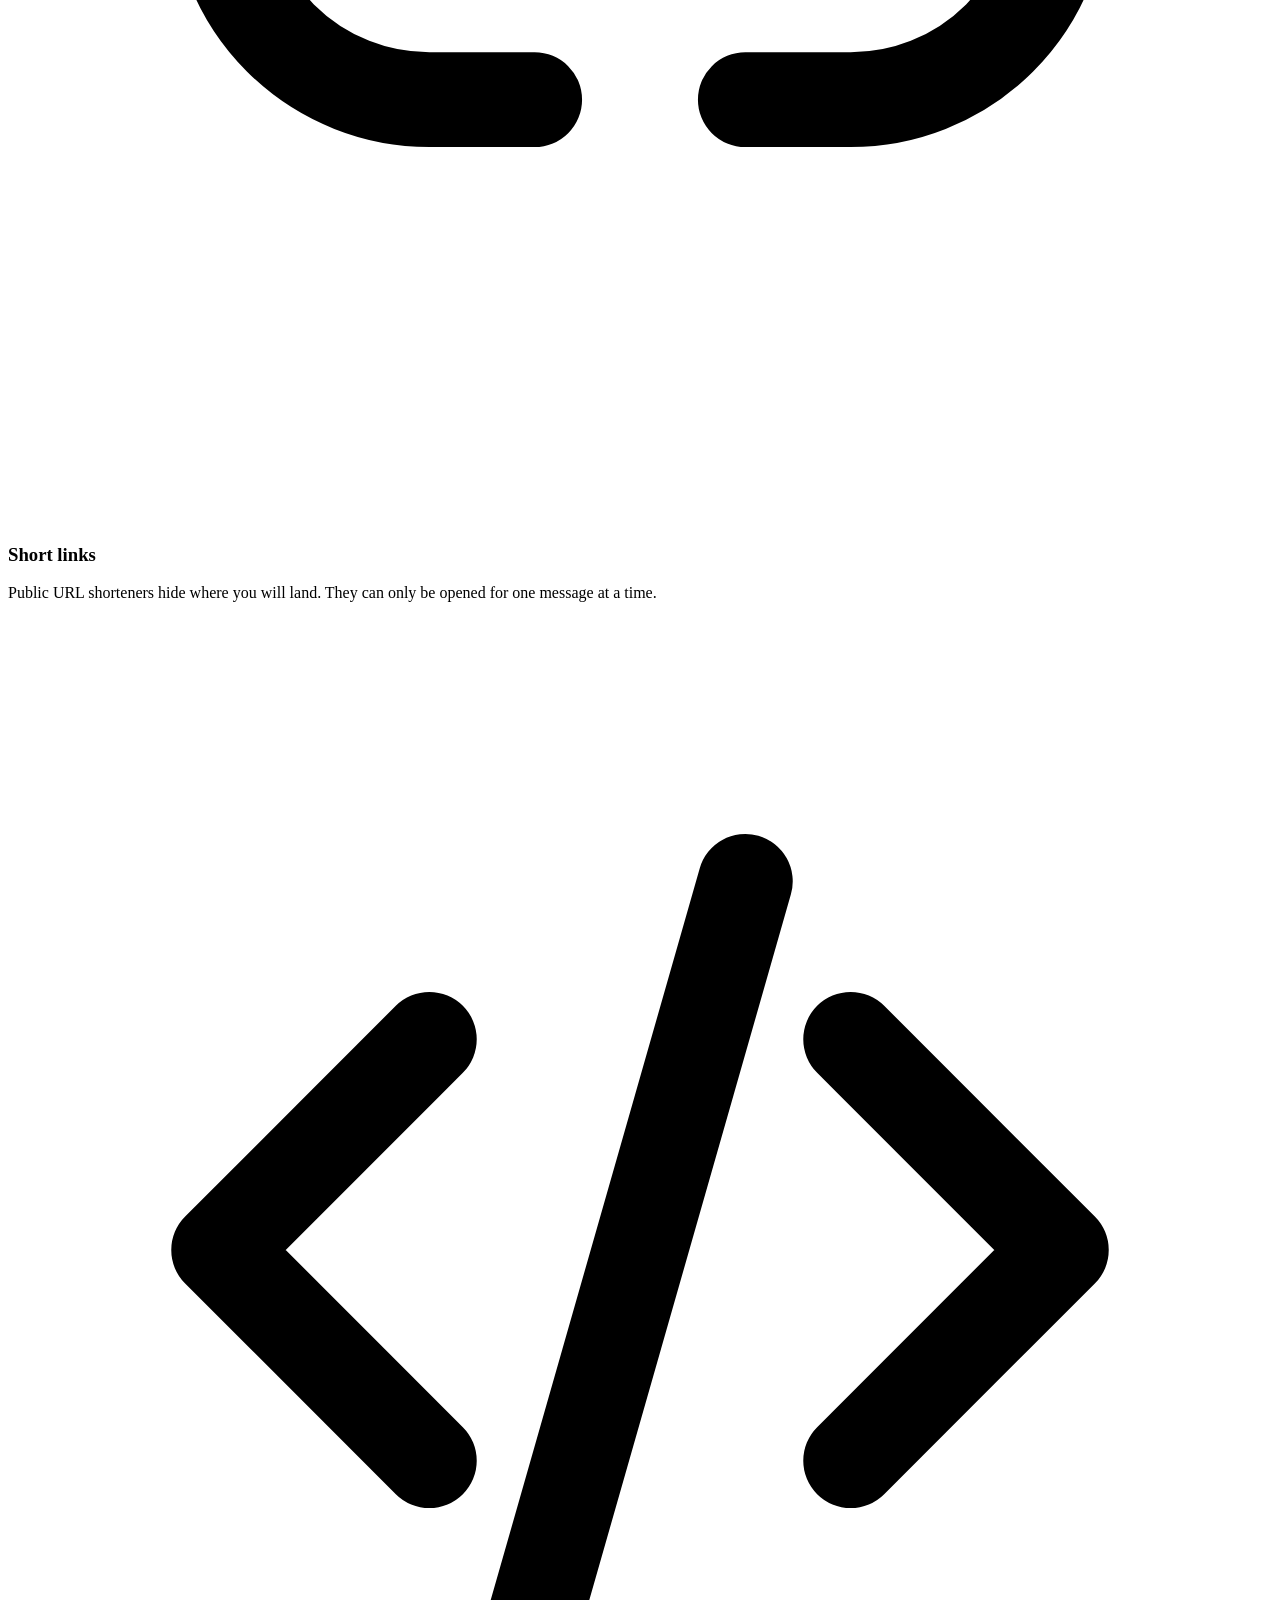
==== commit 70b593b9: "Match the hero notice to the current Link Guard design The example notice now uses the wording of Li" ====
--- a/src/index.html
+++ b/src/index.html
@@ -52,16 +52,16 @@
           <div class="mail-head"><strong>Action required: confirm your account</strong>Example Account Team &lt;no-reply@example.net&gt;</div>
           <div class="mail-body">
             <p>Hello,</p>
-            <p>we noticed unusual activity. Please <span class="dead">sign in at example.org</span><span class="tag">⚠ Lookalike</span> within 24 hours to keep your account.</p>
+            <p>we noticed unusual activity. Please <span class="dead">sign in at example.org</span><span class="tag">⚠ Similar to example.org</span> within 24 hours to keep your account.</p>
             <p>Thank you,<br>Your Account Team</p>
           </div>
         </div>
         <div class="notice" aria-hidden="true">
-          <div class="notice-head"><svg viewBox="0 0 64 64" aria-hidden="true"><use href="#lg-mark"/></svg>Link Guard · 1 warning</div>
+          <div class="notice-head"><svg viewBox="0 0 64 64" aria-hidden="true"><use href="#lg-mark"/></svg>Suspicious links in this message</div>
           <div class="host"><span>www.<b>examp1e.org</b></span><span class="badge">Not approved</span></div>
-          <p class="risk"><svg viewBox="0 0 24 24"><path fill="currentColor" d="M10.3 3.9a2 2 0 0 1 3.4 0l8.4 14.6a2 2 0 0 1-1.7 3H3.6a2 2 0 0 1-1.7-3z"/><path d="M12 9v5.2" stroke="var(--danger-tint)" stroke-width="2.4" stroke-linecap="round"/><circle cx="12" cy="17.6" r="1.4" fill="var(--danger-tint)"/></svg>Resembles example.org, a domain you trust.</p>
+          <p class="risk"><svg viewBox="0 0 24 24"><path fill="currentColor" d="M10.3 3.9a2 2 0 0 1 3.4 0l8.4 14.6a2 2 0 0 1-1.7 3H3.6a2 2 0 0 1-1.7-3z"/><path d="M12 9v5.2" stroke="var(--danger-tint)" stroke-width="2.4" stroke-linecap="round"/><circle cx="12" cy="17.6" r="1.4" fill="var(--danger-tint)"/></svg>Resembles example.org.</p>
           <p class="risk"><svg viewBox="0 0 24 24"><path fill="currentColor" d="M10.3 3.9a2 2 0 0 1 3.4 0l8.4 14.6a2 2 0 0 1-1.7 3H3.6a2 2 0 0 1-1.7-3z"/><path d="M12 9v5.2" stroke="var(--danger-tint)" stroke-width="2.4" stroke-linecap="round"/><circle cx="12" cy="17.6" r="1.4" fill="var(--danger-tint)"/></svg>Link text and destination differ.</p>
-          <div class="notice-actions"><span>Allow once</span><span>Allow permanently</span><span class="block">Block</span></div>
+          <div class="notice-actions"><span>Allow permanently</span><span>Allow temporarily</span><span class="block">Block</span></div>
         </div>
       </div>
     </div>
